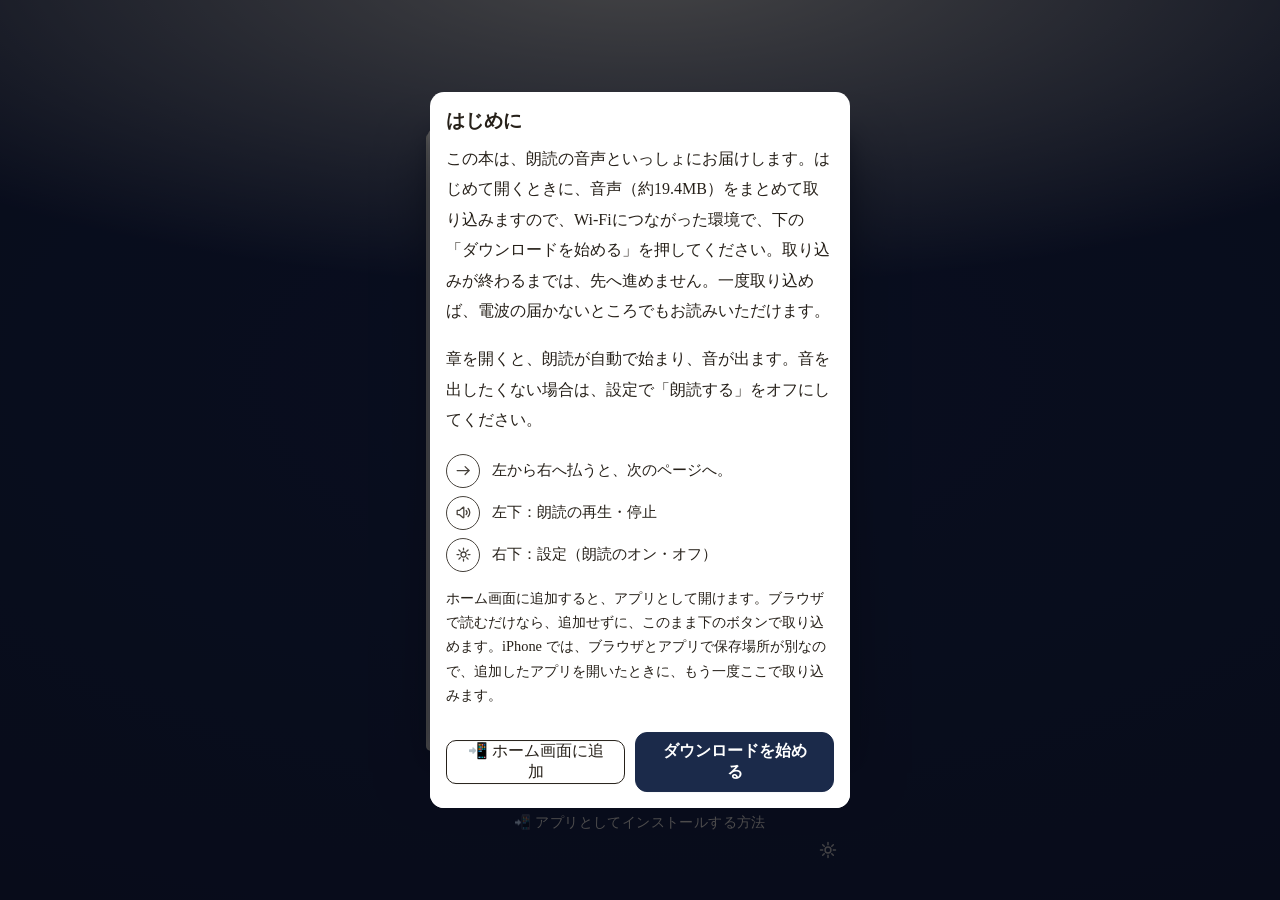
==== d/e4ae73be55475c619121a068bb4b3c81/index.html @ bac37c9e "order-0010 v1.13.94 / engine 1.1.87: 絵の差し替え（表紙・帯絵12枚）と題字の副題化" ====
<!doctype html>
<html lang="ja">
  <head>
    <meta charset="UTF-8" />
    
    <meta name="viewport" content="width=device-width, initial-scale=1, viewport-fit=cover" />
    <meta name="theme-color" content="#17130e" />
    <meta name="app-id" content="stb-order-0010" />
    
    <meta name="description" content="サウンド単行本：朗読つき電子書籍『双葉 湊 短編集：ロスト・ロッカーの残響』（著・双葉 湊）" />
    <meta name="mobile-web-app-capable" content="yes" />
    <meta name="apple-mobile-web-app-capable" content="yes" />
    
    <meta name="apple-mobile-web-app-status-bar-style" content="black" />
    <meta name="apple-mobile-web-app-title" content="ロスト・ロッカーの残響" />
    <link rel="icon" type="image/png" href="icons/icon-192.png" />
    <link rel="apple-touch-icon" href="icons/apple-touch-icon.png" />
    <title>双葉 湊 短編集：ロスト・ロッカーの残響 — 双葉 湊</title>
    <script type="module" crossorigin src="./assets/index-m0ZcVEJ_.js"></script>
    <link rel="stylesheet" crossorigin href="./assets/index-Tb5AZSXX.css">
  <link rel="manifest" href="./manifest.webmanifest"></head>
  <body>
    
    <section id="coverView" class="view view-cover">
      
      <div class="cover-gap cover-gap-top" aria-hidden="true"></div>
      <div class="cover-tap" id="coverTap" role="button" tabindex="0" aria-label="本を開く">
        <span class="book-cover">
          
          <img src="book/cover-art.webp" alt="双葉 湊 短編集：ロスト・ロッカーの残響 — 双葉 湊" class="cover-img" />
          <img src="icons/logo-line-white.svg" alt="" class="cover-logo" aria-hidden="true" />
          <span class="cover-vtitle" aria-hidden="true"><span class="vt-line">双葉 湊 短編集：</span><span class="vt-line vt-sub">ロスト・ロッカーの残響</span></span>
          <span class="cover-author" aria-hidden="true">双葉　湊</span>
        </span>
      </div>

      
      <div class="cover-below">
        
        <div class="cover-install" id="coverInstallEntry">
          <button id="cover-install-open" type="button" class="cover-install-open">📲 アプリとしてインストールする方法</button>
        </div>
        
        <footer class="cover-foot">
          <button id="coverSettingsBtn" type="button" class="cover-settings-btn" aria-label="設定"><svg viewBox="0 0 24 24" fill="none" stroke="currentColor" stroke-width="1.6" stroke-linecap="round" stroke-linejoin="round" aria-hidden="true"><circle cx="12" cy="12" r="3.2" /><path d="M12 3.8v2.4M12 17.8v2.4M3.8 12h2.4M17.8 12h2.4M6.2 6.2l1.7 1.7M17.8 6.2l-1.7 1.7M6.2 17.8l1.7-1.7M17.8 17.8l-1.7-1.7" /></svg></button>
        </footer>
      </div>
    </section>

    
    <section id="titleView" class="view view-title" hidden>
      <div class="title-sheet">
        <div class="title-text">
          <h1 class="title-name"><span class="vt-line">双葉 湊 短編集：</span><span class="vt-line vt-sub">ロスト・ロッカーの残響</span></h1>
          <p class="title-author">双葉 湊</p>
        </div>
        
        <div class="sheet-footer">
          <button id="titlePlayBtn" type="button" class="page-icon-btn" aria-label="再生"><svg viewBox="0 0 24 24" fill="none" stroke="currentColor" stroke-width="1.6" stroke-linecap="round" stroke-linejoin="round" aria-hidden="true"><path d="M4 9.8v4.4c0 .3.2.5.5.5H7l4.5 3.8c.3.3.9.1.9-.3V5.7c0-.4-.6-.6-.9-.3L7 9.3H4.5c-.3 0-.5.2-.5.5z" /><path d="M15.3 9.4a3.8 3.8 0 0 1 0 5.2" /><path d="M17.8 6.9a7.2 7.2 0 0 1 0 10.2" /></svg></button>
          <button id="titleMenuBtn" type="button" class="page-icon-btn" aria-label="設定"><svg viewBox="0 0 24 24" fill="none" stroke="currentColor" stroke-width="1.6" stroke-linecap="round" stroke-linejoin="round" aria-hidden="true"><circle cx="12" cy="12" r="3.2" /><path d="M12 3.8v2.4M12 17.8v2.4M3.8 12h2.4M17.8 12h2.4M6.2 6.2l1.7 1.7M17.8 6.2l-1.7 1.7M6.2 17.8l1.7-1.7M17.8 17.8l-1.7-1.7" /></svg></button>
        </div>
      </div>
    </section>

    
    <section id="workView" class="view view-work" hidden>
      <div class="work-sheet">
        <div class="work-text">
          <p id="workNum" class="work-num"></p>
          <h2 id="workTitle" class="work-title"></h2>
        </div>
        
        <div class="sheet-footer">
          <button id="workPlayBtn" type="button" class="page-icon-btn" aria-label="再生"><svg viewBox="0 0 24 24" fill="none" stroke="currentColor" stroke-width="1.6" stroke-linecap="round" stroke-linejoin="round" aria-hidden="true"><path d="M4 9.8v4.4c0 .3.2.5.5.5H7l4.5 3.8c.3.3.9.1.9-.3V5.7c0-.4-.6-.6-.9-.3L7 9.3H4.5c-.3 0-.5.2-.5.5z" /><path d="M15.3 9.4a3.8 3.8 0 0 1 0 5.2" /><path d="M17.8 6.9a7.2 7.2 0 0 1 0 10.2" /></svg></button>
          <button id="workMenuBtn" type="button" class="page-icon-btn" aria-label="設定"><svg viewBox="0 0 24 24" fill="none" stroke="currentColor" stroke-width="1.6" stroke-linecap="round" stroke-linejoin="round" aria-hidden="true"><circle cx="12" cy="12" r="3.2" /><path d="M12 3.8v2.4M12 17.8v2.4M3.8 12h2.4M17.8 12h2.4M6.2 6.2l1.7 1.7M17.8 6.2l-1.7 1.7M6.2 17.8l1.7-1.7M17.8 17.8l-1.7-1.7" /></svg></button>
        </div>
      </div>
    </section>

    
    <section id="gateView" class="view view-gate" hidden>
      <div class="gate-sheet">
        <div class="gate-text">
          
          <p id="gateWork" class="gate-work"></p>
          <p id="gateNum" class="gate-num"></p>
          
          <h2 class="gate-title"><span id="gateTitle"></span><span id="gateNarrator" class="gate-narrator"></span></h2>
        </div>
        
        <div class="sheet-footer">
          <button id="gatePlayBtn" type="button" class="page-icon-btn" aria-label="再生"><svg viewBox="0 0 24 24" fill="none" stroke="currentColor" stroke-width="1.6" stroke-linecap="round" stroke-linejoin="round" aria-hidden="true"><path d="M4 9.8v4.4c0 .3.2.5.5.5H7l4.5 3.8c.3.3.9.1.9-.3V5.7c0-.4-.6-.6-.9-.3L7 9.3H4.5c-.3 0-.5.2-.5.5z" /><path d="M15.3 9.4a3.8 3.8 0 0 1 0 5.2" /><path d="M17.8 6.9a7.2 7.2 0 0 1 0 10.2" /></svg></button>
          <button id="gateMenuBtn" type="button" class="page-icon-btn" aria-label="設定"><svg viewBox="0 0 24 24" fill="none" stroke="currentColor" stroke-width="1.6" stroke-linecap="round" stroke-linejoin="round" aria-hidden="true"><circle cx="12" cy="12" r="3.2" /><path d="M12 3.8v2.4M12 17.8v2.4M3.8 12h2.4M17.8 12h2.4M6.2 6.2l1.7 1.7M17.8 6.2l-1.7 1.7M6.2 17.8l1.7-1.7M17.8 17.8l-1.7-1.7" /></svg></button>
        </div>
      </div>
    </section>

    
    <section id="tocView" class="view view-toc" hidden>
      <div class="toc-sheet">
        <div class="toc-inner">
          <h2 id="tocHeading" class="toc-heading">目次</h2>
          <ul id="tocList" class="toc-list"></ul>
        </div>
        
        <p id="tocHint" class="toc-hint">タップでその章へ</p>
        
        <div class="sheet-footer">
          <button id="tocPlayBtn" type="button" class="page-icon-btn" aria-label="再生"><svg viewBox="0 0 24 24" fill="none" stroke="currentColor" stroke-width="1.6" stroke-linecap="round" stroke-linejoin="round" aria-hidden="true"><path d="M4 9.8v4.4c0 .3.2.5.5.5H7l4.5 3.8c.3.3.9.1.9-.3V5.7c0-.4-.6-.6-.9-.3L7 9.3H4.5c-.3 0-.5.2-.5.5z" /><path d="M15.3 9.4a3.8 3.8 0 0 1 0 5.2" /><path d="M17.8 6.9a7.2 7.2 0 0 1 0 10.2" /></svg></button>
          <button id="tocMenuBtn" type="button" class="page-icon-btn" aria-label="設定"><svg viewBox="0 0 24 24" fill="none" stroke="currentColor" stroke-width="1.6" stroke-linecap="round" stroke-linejoin="round" aria-hidden="true"><circle cx="12" cy="12" r="3.2" /><path d="M12 3.8v2.4M12 17.8v2.4M3.8 12h2.4M17.8 12h2.4M6.2 6.2l1.7 1.7M17.8 6.2l-1.7 1.7M6.2 17.8l1.7-1.7M17.8 17.8l-1.7-1.7" /></svg></button>
        </div>
        
        <span id="tocPager" class="folio" hidden></span>
      </div>
    </section>

    
    
    <section id="readerView" class="view view-reader" hidden>
      <div id="pageWrap" class="page-wrap">
        <div id="pageEl" class="page">
          
          <div id="pageAnim" class="page-anim" aria-hidden="true"></div>
          
          <div class="page-head"><span id="readerChapterLabel" class="page-head-title"></span></div>
          <article id="pageContent" class="page-content" aria-label="本文"></article>
          
          <div class="page-footer">
            
            <button id="playPauseBtn" type="button" class="page-icon-btn" aria-label="再生"><svg viewBox="0 0 24 24" fill="none" stroke="currentColor" stroke-width="1.6" stroke-linecap="round" stroke-linejoin="round" aria-hidden="true"><path d="M4 9.8v4.4c0 .3.2.5.5.5H7l4.5 3.8c.3.3.9.1.9-.3V5.7c0-.4-.6-.6-.9-.3L7 9.3H4.5c-.3 0-.5.2-.5.5z" /><path d="M15.3 9.4a3.8 3.8 0 0 1 0 5.2" /><path d="M17.8 6.9a7.2 7.2 0 0 1 0 10.2" /></svg></button>
            <button id="menuBtn" type="button" class="page-icon-btn" aria-label="設定"><svg viewBox="0 0 24 24" fill="none" stroke="currentColor" stroke-width="1.6" stroke-linecap="round" stroke-linejoin="round" aria-hidden="true"><circle cx="12" cy="12" r="3.2" /><path d="M12 3.8v2.4M12 17.8v2.4M3.8 12h2.4M17.8 12h2.4M6.2 6.2l1.7 1.7M17.8 6.2l-1.7 1.7M6.2 17.8l1.7-1.7M17.8 17.8l-1.7-1.7" /></svg></button>
          </div>
          
          <span id="pageFolio" class="folio"></span>
          
          <div id="audioError" class="audio-error" hidden>
            <span id="audioErrorText"></span>
            <button id="audioRetryBtn" type="button" class="audio-retry-btn">再試行</button>
          </div>
        </div>


        
        <div id="endrollPage" class="endroll-page" hidden>
          <div class="endroll-inner">
            <p class="endroll-label">エンドロール</p>
            <img id="endrollJacket" class="endroll-jacket" alt="収録曲のジャケット" draggable="false" hidden />
            <div class="endroll-lyrics" id="endrollLyrics"></div>
          </div>
          
          <div class="sheet-footer">
            <button id="endrollPlayBtn" type="button" class="page-icon-btn" aria-label="再生"><svg viewBox="0 0 24 24" fill="none" stroke="currentColor" stroke-width="1.6" stroke-linecap="round" stroke-linejoin="round" aria-hidden="true"><path d="M4 9.8v4.4c0 .3.2.5.5.5H7l4.5 3.8c.3.3.9.1.9-.3V5.7c0-.4-.6-.6-.9-.3L7 9.3H4.5c-.3 0-.5.2-.5.5z" /><path d="M15.3 9.4a3.8 3.8 0 0 1 0 5.2" /><path d="M17.8 6.9a7.2 7.2 0 0 1 0 10.2" /></svg></button>
            <button id="endrollMenuBtn" type="button" class="page-icon-btn" aria-label="設定"><svg viewBox="0 0 24 24" fill="none" stroke="currentColor" stroke-width="1.6" stroke-linecap="round" stroke-linejoin="round" aria-hidden="true"><circle cx="12" cy="12" r="3.2" /><path d="M12 3.8v2.4M12 17.8v2.4M3.8 12h2.4M17.8 12h2.4M6.2 6.2l1.7 1.7M17.8 6.2l-1.7 1.7M6.2 17.8l1.7-1.7M17.8 17.8l-1.7-1.7" /></svg></button>
          </div>
        </div>
        
        <div id="endPage" class="end-page" hidden>
          <div class="end-foot">
            
            <img class="end-logo" src="icons/logo-text-vertical.svg" alt="サウンド単行本" />
            <p class="end-colophon">『双葉 湊 短編集：ロスト・ロッカーの残響』　著者：双葉 湊<br />朗読：AI音声（「Charon」／「Kore」／「Enceladus」／Gemini 3.8 Flash）／音楽：自作曲（作品ごとに3曲・ループ再生）／形式：サウンド単行本／2026年11月 電子版</p>
          </div>
          
          <div class="sheet-footer">
            <button id="endPlayBtn" type="button" class="page-icon-btn" aria-label="再生" hidden><svg viewBox="0 0 24 24" fill="none" stroke="currentColor" stroke-width="1.6" stroke-linecap="round" stroke-linejoin="round" aria-hidden="true"><path d="M4 9.8v4.4c0 .3.2.5.5.5H7l4.5 3.8c.3.3.9.1.9-.3V5.7c0-.4-.6-.6-.9-.3L7 9.3H4.5c-.3 0-.5.2-.5.5z" /><path d="M15.3 9.4a3.8 3.8 0 0 1 0 5.2" /><path d="M17.8 6.9a7.2 7.2 0 0 1 0 10.2" /></svg></button>
            <button id="endMenuBtn" type="button" class="page-icon-btn" aria-label="設定"><svg viewBox="0 0 24 24" fill="none" stroke="currentColor" stroke-width="1.6" stroke-linecap="round" stroke-linejoin="round" aria-hidden="true"><circle cx="12" cy="12" r="3.2" /><path d="M12 3.8v2.4M12 17.8v2.4M3.8 12h2.4M17.8 12h2.4M6.2 6.2l1.7 1.7M17.8 6.2l-1.7 1.7M6.2 17.8l1.7-1.7M17.8 17.8l-1.7-1.7" /></svg></button>
          </div>
        </div>
      </div>

      

      
      <div class="read-progress" aria-hidden="true"><span id="readProgressFill"></span></div>
    </section>

    
    <div id="menuModal" class="modal" hidden role="dialog" aria-modal="true" aria-label="設定">
      <div class="modal-backdrop" id="menuBackdrop"></div>
      <div class="modal-panel menu-panel">
        
        <div class="modal-head">
          <h3 id="menuTitle">設定</h3>
          <button id="menuCloseBtn" class="menu-close-btn" aria-label="閉じる"><svg viewBox="0 0 24 24" fill="none" stroke="currentColor" stroke-width="1.6" stroke-linecap="round" aria-hidden="true"><path d="M6 6l12 12M18 6L6 18" /></svg></button>
        </div>

        
        <div class="menu-section">
          <div id="menuGroupMain">
            <label class="menu-row toggle-label" id="rowNarration"><span>朗読する</span><input type="checkbox" id="narrationToggle" checked /></label>
            
            <div class="menu-row menu-row-stack" id="rowSpeed">
              <span>速さ</span>
              <div class="seg speed-choices" id="speedChoices" role="group" aria-label="速さ"></div>
            </div>
            <div class="menu-row menu-row-stack" id="rowFont">
              <span>文字サイズ</span>
              <div class="seg font-choices" role="group" aria-label="文字サイズ">
                <button type="button" id="fontStdBtn" class="seg-btn font-choice" aria-pressed="true">標準</button>
                <button type="button" id="fontLargeBtn" class="seg-btn font-choice" aria-pressed="false">大</button>
              </div>
            </div>
            <label class="menu-row toggle-label" id="rowBgm"><span>BGM</span><input type="checkbox" id="bgmToggle" checked /></label>
          </div>
          <details id="menuMore" class="menu-more">
            <summary id="menuMoreSummary" class="menu-more-sum"><span>詳しい設定</span><svg viewBox="0 0 24 24" fill="none" stroke="currentColor" stroke-width="1.6" stroke-linecap="round" stroke-linejoin="round" aria-hidden="true"><path d="M6 9l6 6 6-6" /></svg></summary>
            <div id="menuGroupMore">
              <label class="menu-row toggle-label" id="rowPageSound"><span>ページめくり音</span><input type="checkbox" id="pageSoundToggle" checked /></label>
              <label class="menu-row toggle-label" id="rowBg"><span>背景イメージ</span><input type="checkbox" id="bgToggle" checked /></label>
              <label class="menu-row toggle-label" id="rowHl"><span>読んでいる文を強調</span><input type="checkbox" id="hlToggle" checked /></label>
              <label class="menu-row toggle-label" id="rowBgPlay"><span>画面を消しても再生</span><input type="checkbox" id="bgPlayToggle" checked /></label>
            </div>
          </details>
        </div>

        
        <div class="menu-nav">
          <button id="toCoverFromMenuBtn" type="button" class="menu-nav-btn" hidden><svg viewBox="0 0 24 24" fill="none" stroke="currentColor" stroke-width="1.6" stroke-linecap="round" stroke-linejoin="round" aria-hidden="true"><path d="M6.5 5.5v13" /><path d="M18 6.8v10.4L10 12Z" /></svg><span>初めから読む</span></button>
          <button id="tocFromMenuBtn" type="button" class="menu-nav-btn"><svg viewBox="0 0 24 24" fill="none" stroke="currentColor" stroke-width="1.6" stroke-linecap="round" aria-hidden="true"><path d="M5 7h14M5 12h14M5 17h14" /></svg><span>目次へ</span></button>
        </div>

        
        <div class="menu-foot">
          <button id="install-open" type="button" class="menu-nav-row">📲 アプリとしてインストールする方法</button>
        </div>

        
        <div id="dl-status-row" class="menu-foot" hidden>
          <p id="dl-status-line" class="menu-dl-status"></p>
          <button id="dl-status-fill" type="button" class="menu-nav-row" hidden>📥 足りない分をダウンロード</button>
          <button id="dl-status-repair" type="button" class="menu-nav-row" hidden>最初から取り込み直す（全部消してやり直します）</button>
        </div>

        
        <p id="version-line" class="menu-version">v<span id="version"></span> (<span id="engine-version"></span>)</p>

        
      </div>
    </div>

    
    <dialog id="install-dialog" class="install-dialog" aria-labelledby="install-title">
      <div class="modal-head">
        <h2 id="install-title">ホーム画面に追加して使う</h2>
        <button type="button" class="menu-close-btn" data-close aria-label="閉じる"><svg viewBox="0 0 24 24" fill="none" stroke="currentColor" stroke-width="1.6" stroke-linecap="round" aria-hidden="true"><path d="M6 6l12 12M18 6L6 18" /></svg></button>
      </div>
      <p class="muted">インストールすると、ホーム画面から開けて、オフラインでも使えます。</p>
      <button id="install-now" type="button" class="primary" hidden>今すぐインストール</button>

      <details data-platform="ios">
        <summary>iPhone / iPad</summary>
        <ol>
          <li><strong>Safari</strong> でこのページを開く</li>
          <li>共有ボタン(□から↑が出ているマーク)をタップ</li>
          <li>「<strong>ホーム画面に追加</strong>」を選ぶ</li>
          <li>右上の「追加」をタップ</li>
        </ol>
      </details>
      <details data-platform="android">
        <summary>Android</summary>
        <ol>
          <li><strong>Chrome</strong> でこのページを開く</li>
          <li>右上のメニュー(⋮)をタップ</li>
          <li>「<strong>アプリをインストール</strong>」または「ホーム画面に追加」を選ぶ</li>
          <li>「インストール」をタップ</li>
        </ol>
      </details>
      <details data-platform="pc">
        <summary>パソコン(Chrome / Edge)</summary>
        <ol>
          <li>アドレスバーの右端にあるインストールのマークをクリック</li>
          <li>「<strong>インストール</strong>」を選ぶ</li>
        </ol>
      </details>

    </dialog>

    
    <div id="dlNotice" class="modal" hidden role="dialog" aria-modal="true" aria-labelledby="dlNoticeTitle">
      <div class="modal-backdrop"></div>
      <div class="modal-panel dl-notice-panel">
        <div class="modal-head">
          <h3 id="dlNoticeTitle">はじめに</h3>
        </div>
        <p id="dlNoticeBody" class="dl-notice-body"></p>
        <p id="dlNoticeSound" class="dl-notice-body"></p>
        
        <ul id="dlNoticeGuide" class="dl-notice-guide" aria-label="操作のしかた">
          <li><span class="dl-guide-icon"><svg viewBox="0 0 24 24" fill="none" stroke="currentColor" stroke-width="1.6" stroke-linecap="round" stroke-linejoin="round" aria-hidden="true"><path d="M4 12h15" /><path d="M14 7l5 5-5 5" /></svg></span><span>左から右へ払うと、次のページへ。</span></li>
          <li><span class="dl-guide-icon"><svg viewBox="0 0 24 24" fill="none" stroke="currentColor" stroke-width="1.6" stroke-linecap="round" stroke-linejoin="round" aria-hidden="true"><path d="M4 9.8v4.4c0 .3.2.5.5.5H7l4.5 3.8c.3.3.9.1.9-.3V5.7c0-.4-.6-.6-.9-.3L7 9.3H4.5c-.3 0-.5.2-.5.5z" /><path d="M15.3 9.4a3.8 3.8 0 0 1 0 5.2" /><path d="M17.8 6.9a7.2 7.2 0 0 1 0 10.2" /></svg></span><span>左下：朗読の再生・停止</span></li>
          <li><span class="dl-guide-icon"><svg viewBox="0 0 24 24" fill="none" stroke="currentColor" stroke-width="1.6" stroke-linecap="round" stroke-linejoin="round" aria-hidden="true"><circle cx="12" cy="12" r="3.2" /><path d="M12 3.8v2.4M12 17.8v2.4M3.8 12h2.4M17.8 12h2.4M6.2 6.2l1.7 1.7M17.8 6.2l-1.7 1.7M6.2 17.8l1.7-1.7M17.8 17.8l-1.7-1.7" /></svg></span><span>右下：設定（朗読のオン・オフ）</span></li>
        </ul>
        
        <div id="dlNoticeInstall" class="dl-notice-install" hidden>
          <p class="dl-notice-body dl-notice-install-text">ホーム画面に追加すると、アプリとして開けます。ブラウザで読むだけなら、追加せずに、このまま下のボタンで取り込めます。iPhone では、ブラウザとアプリで保存場所が別なので、追加したアプリを開いたときに、もう一度ここで取り込みます。</p>
        </div>
        
        <div class="dl-notice-foot">
        <div id="dlNoticeProgress" class="dl-notice-progress" hidden>
          <div class="dl-progress-bar" role="progressbar" aria-valuemin="0" aria-valuemax="100" aria-valuenow="0" aria-labelledby="dlNoticeProgressText"><span id="dlNoticeProgressBar"></span></div>
          <p id="dlNoticeProgressText" class="dl-progress-text" aria-live="polite"></p>
        </div>
        <div class="dl-notice-actions">
          <button id="dl-notice-install-open" type="button" class="dl-install-open" hidden>📲 ホーム画面に追加</button>
          <button id="dlNoticeClose" type="button" class="primary">ダウンロードを始める</button>
        </div>
        </div>
      </div>
    </div>

    
    <div id="debug-panel" class="debug-panel" hidden></div>

    
    <div id="update-banner" class="banner" role="status" hidden>
      <span id="update-banner-text">更新があります</span>
      <div class="banner__actions" id="update-banner-actions">
        <button id="update-later" type="button">あとで</button>
        <button id="update-button" type="button" class="primary">更新</button>
      </div>
    </div>

    
    <div id="cache-banner" class="banner" role="status" hidden>
      <span><span id="cache-banner-text">音声データが一部そろっていません</span><small id="cache-banner-note"></small></span>
      <div id="cache-actions" class="banner__actions">
        <button id="cache-later" type="button">あとで</button>
        <button id="cache-repair" type="button" class="primary">足りない分をダウンロード</button>
      </div>
    </div>

    
    <div id="boot-error" class="banner boot-error" hidden>
      <span>うまく読み込めませんでした。<small>記録は消えません</small></span>
      <button id="boot-repair" type="button" class="primary">なおす</button>
    </div>

    <audio id="audioEl" preload="metadata"></audio>
    
    <audio id="gateAudio" preload="auto"></audio>
    
    <audio id="closingAudio" preload="auto"></audio>
    
    <audio id="endrollAudio" preload="auto"></audio>
    <script src="boot.js"></script>
  </body>
</html>
---- d/e4ae73be55475c619121a068bb4b3c81/assets/index-Tb5AZSXX.css ----
:root{--top-gap:24px;--safe-top:calc(env(safe-area-inset-top) + var(--top-gap));--band-lift:10px;--folio-strip:30px;--band-body-w:.35;--frame-mt:max(14px, calc(env(safe-area-inset-top) + 8px));--frame-mb:max(18px, calc(env(safe-area-inset-bottom) + 8px));--frame-ml:max(14px, calc(env(safe-area-inset-left) + 2px));--frame-mr:max(14px, calc(env(safe-area-inset-right) + 2px));--font-scale:1;--lightningcss-light: ;--lightningcss-dark:initial;color-scheme:dark only;--bg:#17130e;--surface:#fdfaf0;--text:#262019;--muted:#6a6252;--border:#d8cfb4;--primary:#1b2a4a;--primary-text:#fff;--debug:#d29922;--debug-text:#1f2328;--ui-on:#7a7466;--ui-on-text:#f7f2e7;--ui-on-press:#6b6455;--ui-off:#e6dcc4;--ui-soft:#f4efe3;--ui-seg-text:#7d7262;--ui-shadow:#3c321e2e;--ui-line:#d6ccb4;--ui-press:#7a74661a;--navy:#1b2a4a;--navy2:#24365e;--gold:#c9b87a;--paper:#fdfaf0;--paper-hi:#fffdf6;--paper-lo:#f7f0da;--ink:#262019;--ink-strong:#1b2a4a;--ink-soft:#6a6252;--ink-accent:#8a6d2f;--folio:#9a8a64;--head-note:#8d7c55;--sep:#a08c5a;--narr-sub:#8a7c5f;--colophon:#7d7260;--toc-ink:#2e2a24;--rt:#555;--tex-rgb:120, 100, 60;--gutter-rgb:101, 84, 52;--edge-a:#e7dec6;--edge-b:#d9cfb0;--edge-1:#eae1c9;--edge-2:#f3edda;--edge-3:#e0d5b8;--hl-bg:#a3823e21;--hl-ink:#17130c;--icon-line:#9280544d;--icon-ink:#927c4e9e;--icon-shadow:#5a4a281a;--icon-inset:#ffffff40;--icon-press:#7864371a;--hairline:#65543424;--focus-ring:#8a6d2f99;--row-press:#a3823e14;--toc-press:#a0803c1f;--hint-ink:#7a6a4a8c;--panel:#fff;--panel-link:#1b2a4a;--seg-on:#fff;--err-bg:#fdf0f0;--err-line:#e8bcbc;--err-ink:#a33;--err-btn-bg:#fff;--err-btn-line:#d99;--hint-pill-bg:#f7f2e7f0;--hint-pill-ink:#1e2d52;--hint-pill-line:#1e2d5233;--desk:#17130e;--desk2:#2a2115;--indigo:#0a1220;--indigo2:#1e2d52;--desk-text:#c9bda0;--theme:#1e2d52;--cover-title:#f7f2e7;--cover-author:#f7f2e7;--serif:"Book Serif", "Hiragino Mincho ProN", "Hiragino Mincho Pro", "Yu Mincho", "YuMincho", "Noto Serif JP", "MS PMincho", serif}[data-paper-scheme=dark]{--paper-hi:#171e28;--paper:#12181f;--paper-lo:#0c1117;--ink:#e9e3d3;--ink-strong:#ece7da;--ink-soft:#a79f8f;--ink-accent:#b3a06a;--folio:#7d8698;--head-note:#8b96a6;--sep:#77808e;--narr-sub:#98a0ac;--colophon:#9c968a;--toc-ink:#e9e3d3;--rt:#9aa1ab;--tex-rgb:190, 200, 215;--gutter-rgb:0, 0, 0;--edge-a:#1d242f;--edge-b:#131920;--edge-1:#202833;--edge-2:#262f3c;--edge-3:#171e27;--hl-bg:#c9b87a33;--hl-ink:#f7f2e7;--icon-line:#cdd4e04d;--icon-ink:#d6dbe5a8;--icon-shadow:#00000040;--icon-inset:#ffffff1f;--icon-press:#ffffff14;--hairline:#e9e3d324;--focus-ring:#c9b87aa6;--row-press:#e9e3d30f;--toc-press:#e9e3d31a;--hint-ink:#c6ccd673;--panel:#141a21;--panel-link:#9db4dd;--seg-on:#232b36;--err-bg:#2a1518;--err-line:#6e3438;--err-ink:#f0b9bc;--err-btn-bg:#1d1113;--err-btn-line:#8a4a4e;--hint-pill-bg:#0d1219f0;--hint-pill-ink:#e9e3d3;--hint-pill-line:#e9e3d340;--surface:#171e28;--text:#e9e3d3;--muted:#a39c8d;--border:#39424f;--ui-soft:#1d242e;--ui-seg-text:#a9b0bc;--ui-shadow:#00000073;--ui-line:#39424f;--ui-press:#e9e3d314;--ui-off:#2a323e}*{box-sizing:border-box;-webkit-tap-highlight-color:transparent}[hidden]{display:none!important}html{touch-action:manipulation;overscroll-behavior:none;height:100%}body{background:var(--desk);color:var(--ink);font-family:var(--serif);-webkit-text-size-adjust:100%;overscroll-behavior:none;width:100%;height:100%;margin:0;padding:0;position:fixed;inset:0;overflow:hidden}.muted{color:var(--muted)}.version{text-align:center;color:var(--desk-text);font-size:.8rem}.load-error{color:#fff;text-align:center;padding:20px}button{font:inherit;color:inherit;border:1px solid var(--border);background:var(--surface);cursor:pointer;border-radius:12px;min-width:44px;min-height:44px;margin:0;padding:8px 20px}button.primary{background:var(--primary);border-color:var(--primary);color:var(--primary-text);font-weight:700}button.link{color:var(--gold);background:0 0;border:0;margin:12px auto 0;text-decoration:underline;display:block}.banner{left:16px;right:16px;bottom:max(16px, env(safe-area-inset-bottom));background:var(--surface);max-width:448px;color:var(--text);border:1px solid var(--border);z-index:60;pointer-events:auto;touch-action:manipulation;border-radius:14px;justify-content:space-between;align-items:center;gap:12px;margin:0 auto;padding:8px 8px 8px 16px;display:flex;position:fixed;box-shadow:0 6px 20px #0003}.banner__actions{flex-shrink:0;gap:8px;display:flex}@media (width<=480px){.banner{flex-direction:column;align-items:stretch;gap:8px;padding:12px 12px 12px 16px}.banner__actions{justify-content:flex-end}}.boot-error small,#cache-banner-note{color:var(--muted);display:block}.install-dialog{overscroll-behavior:contain;background:var(--panel);width:min(448px,100vw - 32px);max-height:calc(100dvh - 32px);color:var(--text);border:none;border-radius:14px;padding:16px;overflow-y:auto}.install-dialog::backdrop{background:#0a102099}.install-dialog h2{margin:0 0 4px;font-size:1.1rem}.install-dialog details{border:1px solid var(--border);border-radius:12px;margin:8px 0;padding:4px 12px}.install-dialog summary{cursor:pointer;align-items:center;min-height:44px;font-weight:700;display:flex}.install-dialog ol{margin:0 0 8px;padding-left:1.4em}.install-dialog button.primary{width:100%;margin:8px 0 0;display:block}.debug-panel{left:max(8px, env(safe-area-inset-left));top:calc(var(--safe-top) + 4px);z-index:40;pointer-events:none;background:var(--surface);border:2px solid var(--debug);border-radius:10px;flex-wrap:wrap;align-items:center;gap:6px;padding:4px 6px;display:flex;position:fixed}.debug-panel__title{color:var(--debug);letter-spacing:.08em;font-size:.7rem;font-weight:700}.debug-panel__button{pointer-events:auto;background:var(--debug);border-color:var(--debug);min-width:44px;min-height:44px;color:var(--debug-text);padding:0 8px}.debug-panel__info{white-space:pre-line;font-variant-numeric:tabular-nums;color:var(--debug);flex:0 0 100%;font-size:.68rem;line-height:1.55}@media (prefers-reduced-motion:reduce){*{transition:none!important;animation:none!important}}.btn{color:#1b2a4a;background:#fff;border:1px solid #8a94a8;border-radius:999px;padding:.55em 1.1em;font-size:.95rem;line-height:1}.btn:active{transform:scale(.98)}.btn-primary{background:var(--navy);color:#fff;border-color:var(--navy)}.btn-ghost{color:#e8e2d0;background:0 0;border-color:#e8e2d0}.btn-small{padding:.4em .85em;font-size:.85rem}.btn-play{border-radius:999px;min-width:9em;padding:.7em 1.4em;font-size:1.05rem}.view-cover{--book-w:min(88vw, 420px, calc(67.55dvh - 174px));--cover-pb:max(28px, calc(env(safe-area-inset-bottom) + 16px));touch-action:pan-y;height:var(--app-h,100dvh);padding:0 max(16px, env(safe-area-inset-right)) var(--cover-pb) max(16px, env(safe-area-inset-left));background-color:var(--indigo);background-image:radial-gradient(ellipse 120% 58% at 50% -4%, color-mix(in srgb, var(--theme) 40%, #ffedb8 60%), transparent 62%), radial-gradient(ellipse 150% 110% at 50% 42%, color-mix(in srgb, var(--theme) 68%, #000 32%) 0%, color-mix(in srgb, var(--theme) 30%, #000 70%) 80%), radial-gradient(ellipse 125% 100% at 50% 46%, transparent 56%, #0000007a 100%);flex-direction:column;align-items:center;display:flex;position:relative}.cover-gap{flex:1 1 0}.cover-gap-top{min-height:max(20px, var(--safe-top))}.cover-below{flex:1 1 0;align-self:stretch;position:relative}.cover-foot{width:var(--book-w);pointer-events:none;flex-direction:column;padding-top:13px;display:flex;position:absolute;bottom:0;left:50%;transform:translate(-50%)}.cover-tap{text-align:inherit;cursor:pointer;background:0 0;border:none;padding:0;line-height:1.5}.cover-tap:active .book-cover{transform:scale(.995)}.book-cover{width:var(--book-w);aspect-ratio:127/188;background:#10182b;display:block;position:relative;overflow:hidden;container-type:inline-size}body.bound-right .book-cover{box-shadow:0 26px 52px #0000009e, 0 8px 18px #00000073, inset 0 0 0 1px #ffffff12, -3px 3px 0 -1px var(--edge-a), -6px 6px 0 -2px var(--edge-b);border-radius:7px 2px 2px 7px}body.bound-left .book-cover{box-shadow:0 26px 52px #0000009e, 0 8px 18px #00000073, inset 0 0 0 1px #ffffff12, 3px 3px 0 -1px var(--edge-a), 6px 6px 0 -2px var(--edge-b);border-radius:2px 7px 7px 2px}.book-cover:before{content:"";z-index:2;width:13px;position:absolute;top:0;bottom:0}body.bound-right .book-cover:before{background:linear-gradient(270deg,#0009,#ffffff1f 45%,#0006);right:0}body.bound-left .book-cover:before{background:linear-gradient(90deg,#0009,#ffffff1f 45%,#0006);left:0}.book-cover:after{content:"";z-index:2;pointer-events:none;background:linear-gradient(105deg,#0000 55%,#ffffff0f);position:absolute;inset:0}.cover-img{object-fit:cover;width:100%;height:100%;display:block}.cover-logo{z-index:3;width:7.1%;height:auto;display:block;position:absolute;top:4.3%}body.bound-right .cover-logo{left:5.8%}body.bound-left .cover-logo{right:5.8%}.cover-vtitle{z-index:3;letter-spacing:.14em;color:var(--cover-title);white-space:nowrap;font-size:8.4cqw;font-weight:700;line-height:1.5;position:absolute;top:12%}body.dir-vertical .cover-vtitle{writing-mode:vertical-rl;-webkit-writing-mode:vertical-rl}body.bound-right .cover-vtitle{right:14%}body.bound-left .cover-vtitle{left:14%}.cover-author{z-index:3;letter-spacing:.5em;color:var(--cover-author);white-space:nowrap;margin-right:-.5em;font-size:3.6cqw;position:absolute;bottom:4.2%;left:50%;transform:translate(-50%)}.cover-vtitle .vt-line,.title-name .vt-line{display:block}.cover-vtitle .vt-sub,.title-name .vt-sub{font-size:.42em}html,body{touch-action:pan-x pan-y}.view-gate{height:var(--app-h,100dvh);background:radial-gradient(ellipse at 50% 30%, var(--desk2), var(--desk) 75%);cursor:pointer;padding:var(--frame-mt) var(--frame-mr) var(--frame-mb) var(--frame-ml);touch-action:pan-y;justify-content:center;align-items:stretch;display:flex}.view-gate.gate-dragging,.view-gate.gate-dragging .gate-sheet{-webkit-user-select:none;user-select:none}.gate-sheet{background:linear-gradient(160deg, var(--paper-hi), var(--paper) 55%, var(--paper-lo));flex:1;min-width:0;position:relative;overflow:hidden}body.bound-right .gate-sheet{box-shadow:0 16px 40px #0000008c, -3px 3px 0 -1px var(--edge-a), -6px 6px 0 -2px var(--edge-b);border-radius:6px 2px 2px 6px}body.bound-left .gate-sheet{box-shadow:0 16px 40px #0000008c, 3px 3px 0 -1px var(--edge-a), 6px 6px 0 -2px var(--edge-b);border-radius:2px 6px 6px 2px}.gate-sheet:after{content:"";pointer-events:none;width:36px;position:absolute;top:0;bottom:0}body.bound-right .gate-sheet:after{background:linear-gradient(to left, rgba(var(--gutter-rgb), .26), rgba(var(--gutter-rgb), .08) 55%, transparent);right:0}body.bound-left .gate-sheet:after{background:linear-gradient(to right, rgba(var(--gutter-rgb), .26), rgba(var(--gutter-rgb), .08) 55%, transparent);left:0}.gate-text{position:absolute;top:11%;bottom:16%;left:50%;transform:translate(-50%)}body.dir-vertical .gate-text{writing-mode:vertical-rl;-webkit-writing-mode:vertical-rl}.gate-num{letter-spacing:.32em;color:var(--ink-accent);margin:0;padding-top:.15em;font-size:.98rem}.gate-title{letter-spacing:.1em;color:var(--ink-strong);margin:0 1.1em;font-size:2rem;font-weight:600}body.dir-vertical .gate-num{position:absolute;top:0;left:100%}.gate-narrator{color:var(--ink-soft);letter-spacing:.12em;margin-inline-start:1.4em;font-size:.98rem;font-weight:400}.gate-narrator:empty{display:none}.gate-work{letter-spacing:.22em;color:var(--ink-soft);margin:0 0 .8em;font-size:.98rem}.gate-work:empty{display:none}body.dir-vertical .gate-work{white-space:nowrap;margin:0 0 0 2.6em;position:absolute;top:0;left:100%}.view-title{height:var(--app-h,100dvh);background:radial-gradient(ellipse at 50% 30%, var(--desk2), var(--desk) 75%);cursor:pointer;padding:var(--frame-mt) var(--frame-mr) var(--frame-mb) var(--frame-ml);touch-action:pan-y;justify-content:center;align-items:stretch;display:flex}.view-title.title-dragging,.view-title.title-dragging .title-sheet{-webkit-user-select:none;user-select:none}.title-sheet{box-sizing:border-box;background:linear-gradient(160deg, var(--paper-hi), var(--paper) 55%, var(--paper-lo));flex:1;justify-content:center;align-items:center;min-width:0;padding:8% 0 14%;display:flex;position:relative;overflow:hidden}body.bound-right .title-sheet{box-shadow:0 16px 40px #0000008c, -3px 3px 0 -1px var(--edge-a), -6px 6px 0 -2px var(--edge-b);border-radius:6px 2px 2px 6px}body.bound-left .title-sheet{box-shadow:0 16px 40px #0000008c, 3px 3px 0 -1px var(--edge-a), 6px 6px 0 -2px var(--edge-b);border-radius:2px 6px 6px 2px}.title-sheet:after{content:"";pointer-events:none;width:36px;position:absolute;top:0;bottom:0}body.bound-right .title-sheet:after{background:linear-gradient(to left, rgba(var(--gutter-rgb), .26), rgba(var(--gutter-rgb), .08) 55%, transparent);right:0}body.bound-left .title-sheet:after{background:linear-gradient(to right, rgba(var(--gutter-rgb), .26), rgba(var(--gutter-rgb), .08) 55%, transparent);left:0}.title-text{max-height:100%;position:relative;transform:translateY(-4%)}body.dir-vertical .title-text{writing-mode:vertical-rl;-webkit-writing-mode:vertical-rl}.title-name{letter-spacing:.12em;color:var(--ink-strong);margin:0;font-size:2.1rem;font-weight:600}.title-author{letter-spacing:.2em;color:var(--ink-soft);text-align:end;margin:0;font-size:1rem;font-weight:400}body.dir-vertical .title-author{position:absolute;bottom:0;right:100%}body.dir-horizontal .title-text{text-align:center}body.dir-horizontal .title-author{text-align:center;margin-top:1.4em}.view-work{height:var(--app-h,100dvh);background:radial-gradient(ellipse at 50% 30%, var(--desk2), var(--desk) 75%);cursor:pointer;padding:var(--frame-mt) var(--frame-mr) var(--frame-mb) var(--frame-ml);touch-action:pan-y;justify-content:center;align-items:stretch;display:flex}.view-work.work-dragging,.view-work.work-dragging .work-sheet{-webkit-user-select:none;user-select:none}.work-sheet{box-sizing:border-box;background:linear-gradient(160deg, var(--paper-hi), var(--paper) 55%, var(--paper-lo));flex:1;justify-content:center;align-items:center;min-width:0;padding:8% 0 14%;display:flex;position:relative;overflow:hidden}body.bound-right .work-sheet{box-shadow:0 16px 40px #0000008c, -3px 3px 0 -1px var(--edge-a), -6px 6px 0 -2px var(--edge-b);border-radius:6px 2px 2px 6px}body.bound-left .work-sheet{box-shadow:0 16px 40px #0000008c, 3px 3px 0 -1px var(--edge-a), 6px 6px 0 -2px var(--edge-b);border-radius:2px 6px 6px 2px}.work-sheet:after{content:"";pointer-events:none;width:36px;position:absolute;top:0;bottom:0}body.bound-right .work-sheet:after{background:linear-gradient(to left, rgba(var(--gutter-rgb), .26), rgba(var(--gutter-rgb), .08) 55%, transparent);right:0}body.bound-left .work-sheet:after{background:linear-gradient(to right, rgba(var(--gutter-rgb), .26), rgba(var(--gutter-rgb), .08) 55%, transparent);left:0}.work-text{max-height:100%;position:relative;transform:translateY(-4%)}body.dir-vertical .work-text{writing-mode:vertical-rl;-webkit-writing-mode:vertical-rl}.work-title{letter-spacing:.12em;color:var(--ink-strong);margin:0;font-size:2.1rem;font-weight:600}.work-num{letter-spacing:.32em;color:var(--ink-accent);margin:0;font-size:1rem}.work-num:empty{display:none}body.dir-vertical .work-num{margin-left:2.2em;position:absolute;top:0;left:100%}body.dir-horizontal .work-text{text-align:center}body.dir-horizontal .work-num{margin-bottom:1.2em}.view-reader{height:var(--app-h,100dvh);background:radial-gradient(ellipse at 50% 20%, var(--desk2), var(--desk) 78%);flex-direction:column;display:flex;position:relative}.toggle-label{white-space:nowrap;align-items:center;gap:4px;min-height:44px;font-size:.85rem;display:flex}.page-head{z-index:2;pointer-events:none;justify-content:center;align-items:baseline;gap:1em;display:flex;position:absolute;top:7px;left:44px;right:44px}.page-head-title{letter-spacing:.14em;color:var(--head-note);white-space:nowrap;text-overflow:ellipsis;font-size:.72rem;overflow:hidden}.read-progress{left:env(safe-area-inset-left);right:env(safe-area-inset-right);bottom:max(4px, env(safe-area-inset-bottom));z-index:9;background:#c9b87a2e;height:3px;display:flex;position:absolute}body.dir-vertical .read-progress{justify-content:flex-end}body.dir-horizontal .read-progress{justify-content:flex-start}.read-progress span{background:var(--gold);width:0;height:100%;transition:width .3s;display:block}.page-wrap{min-height:0;margin:var(--frame-mt) var(--frame-mr) var(--frame-mb) var(--frame-ml);--folio-band:44px;touch-action:pan-y;flex:1;position:relative}.page{background-image:repeating-linear-gradient(0deg, rgba(var(--tex-rgb), .014) 0 3px, transparent 3px 6px), linear-gradient(155deg, var(--paper-hi), var(--paper) 55%, var(--paper-lo));position:absolute;inset:0;overflow:hidden;container-type:inline-size}.page:before{content:"";background-image:var(--chapter-bg-bottom,none);pointer-events:none;background-position:bottom;background-repeat:no-repeat;background-size:100%;position:absolute;inset:0}body.bg-off .page:before{display:none}body.bound-right .page{box-shadow:0 12px 28px #00000080, -2px 2px 0 0 var(--edge-1), -4px 4px 0 0 var(--edge-2), -6px 6px 0 0 var(--edge-3);border-radius:6px 2px 2px 6px}body.bound-left .page{box-shadow:0 12px 28px #00000080, 2px 2px 0 0 var(--edge-1), 4px 4px 0 0 var(--edge-2), 6px 6px 0 0 var(--edge-3);border-radius:2px 6px 6px 2px}.page:after{content:"";z-index:1;pointer-events:none;width:38px;position:absolute;top:0;bottom:0}body.bound-right .page:after{background:linear-gradient(to left, rgba(var(--gutter-rgb), .3), rgba(var(--gutter-rgb), .1) 55%, transparent);right:0}body.bound-left .page:after{background:linear-gradient(to right, rgba(var(--gutter-rgb), .3), rgba(var(--gutter-rgb), .1) 55%, transparent);left:0}.page-anim{top:0;left:0;right:0;bottom:var(--folio-band,44px);z-index:0;pointer-events:none;position:absolute;overflow:hidden}body.bg-off .page-anim{display:none}@media (prefers-reduced-motion:reduce){.page-anim{display:none}}.anim-rain{width:2px;height:38px;animation:animRain var(--d,3.2s) linear var(--dl,0s) infinite;background:linear-gradient(#6b5a3300,#6b5a334d,#6b5a3300);border-radius:2px;position:absolute;top:-56px}.anim-rain.dim{animation-name:animRainDim}@keyframes animRain{0%{opacity:0;transform:translateY(-12px)rotate(14deg)}10%{opacity:.42}86%{opacity:.42}to{opacity:0;transform:translate(-6dvh,114dvh)rotate(14deg)}}@keyframes animRainDim{0%{opacity:0;transform:translateY(-12px)rotate(14deg)}10%{opacity:.17}86%{opacity:.17}to{opacity:0;transform:translate(-6dvh,114dvh)rotate(14deg)}}.anim-rain.top{animation-name:animRainTop}@keyframes animRainTop{0%{opacity:0;transform:translateY(-12px)rotate(14deg)}12%{opacity:.3}78%{opacity:.3}to{opacity:0;transform:translate(-2.2dvh,34dvh)rotate(14deg)}}.anim-mote{width:4px;height:4px;animation:animMote var(--d,16s) ease-in-out var(--dl,0s) infinite alternate;background:#967c4261;border-radius:50%;position:absolute}@keyframes animMote{0%{opacity:.1;transform:translate(0)}to{transform:translate(var(--dx,6px), var(--dy,-10px));opacity:.28}}.anim-glint{width:5px;height:5px;animation:animGlint var(--d,8s) ease-in-out var(--dl,0s) infinite;background:#beaa696b;border-radius:50%;position:absolute}@keyframes animGlint{0%,to{opacity:.04;transform:scale(.7)}50%{opacity:.3;transform:scale(1.1)}}.anim-glow{animation:animGlow var(--d,14s) ease-in-out var(--dl,0s) infinite alternate;background:radial-gradient(#dec47838,#dec47800 68%);border-radius:50%;position:absolute}.anim-glow.sunset{background:radial-gradient(#e2a45c45,#e2a45c00 68%)}@keyframes animGlow{0%{opacity:.3;transform:scale(1)}to{opacity:.5;transform:scale(1.05)}}.anim-sway{transform-origin:50% 0;background:#fffdf62e;border:1.5px solid #6b5a3333;border-radius:2px;width:15px;height:19px;animation:10s ease-in-out infinite alternate animSway;position:absolute}@keyframes animSway{0%{transform:rotate(-1.1deg)}to{transform:rotate(.8deg)}}.anim-band{background:linear-gradient(100deg,#c9b87a00 22%,#c9b87a14 48%,#c9b87a21 55%,#c9b87a00 80%);width:136%;height:36%;animation:17s ease-in-out infinite alternate animBand;position:absolute;left:-18%}@keyframes animBand{0%{opacity:.5;transform:rotate(-7deg)translate(-8px)}to{opacity:.72;transform:rotate(-7deg)translate(9px)}}.anim-cloud{height:9%;animation:animCloud var(--d,46s) ease-in-out var(--dl,0s) infinite alternate;background:radial-gradient(#fffef894,#fffef800 70%);border-radius:50%;position:absolute}@keyframes animCloud{0%{transform:translate(-10px)}to{transform:translate(20px)}}body.font-large{--font-scale:1.2}.page-content{z-index:0;inset:0 0 15%;bottom:max(15%, calc(var(--band-body-w) * 100cqw));font-size:calc(1.12rem * var(--font-scale));letter-spacing:.04em;color:var(--ink);line-height:2.1;position:absolute;overflow:hidden}body.dir-vertical .page-content{writing-mode:vertical-rl;-webkit-writing-mode:vertical-rl}body.dir-horizontal .page-content{writing-mode:horizontal-tb;-webkit-writing-mode:horizontal-tb}body.bound-right .page-content{padding:46px 42px 10px 30px}body.bound-left .page-content{padding:46px 30px 10px 42px}body.dir-vertical .page-content p{text-indent:1em;margin:0 0 0 1.4em}body.dir-horizontal .page-content p{text-indent:1em;margin:0 0 1em}.page-content p.cont,body.dir-vertical .page-content p.lead,body.dir-horizontal .page-content p.lead{text-indent:0}.page-content p.sep{text-align:center;text-indent:0;color:var(--sep)}.page-content ruby rt{color:var(--rt);font-size:.52em}@media (width>=700px){.page-content{font-size:calc(1.18rem * var(--font-scale))}}.page-content.measurer{visibility:hidden;pointer-events:none;z-index:-1;position:fixed;top:0;left:0;transform:translate(-110%)}body.bg-off .page-content{bottom:var(--folio-strip)}@media (orientation:landscape) and (height<=500px){:root{--frame-mt:max(6px, calc(env(safe-area-inset-top) + 4px));--frame-mb:max(8px, calc(env(safe-area-inset-bottom) + 4px));--frame-ml:max(8px, calc(env(safe-area-inset-left) + 2px));--frame-mr:max(8px, calc(env(safe-area-inset-right) + 2px))}.page-content{bottom:var(--folio-strip)}body.bound-right .page-content,body.bound-left .page-content{padding-top:32px}}body.bound-right .page.turn-next{animation:.18s ease-out turnFromLeft}body.bound-right .page.turn-prev,body.bound-left .page.turn-next{animation:.18s ease-out turnFromRight}body.bound-left .page.turn-prev{animation:.18s ease-out turnFromLeft}@keyframes turnFromLeft{0%{opacity:.35;transform:translate(-16px)}}@keyframes turnFromRight{0%{opacity:.35;transform:translate(16px)}}.page-footer{left:0;right:0;bottom:var(--band-lift);height:var(--folio-band,44px);z-index:2;pointer-events:none;justify-content:space-between;align-items:center;padding:0 12px;display:flex;position:absolute}.page>.folio{height:var(--folio-strip);z-index:2;pointer-events:none;writing-mode:horizontal-tb;justify-content:center;align-items:center;display:flex;position:absolute;bottom:0;left:0;right:0}.page-footer .btn{pointer-events:auto}body.bound-left .page-footer{flex-direction:row-reverse}.folio{letter-spacing:.32em;color:var(--folio);text-shadow:0 0 3px var(--paper), 0 0 3px var(--paper), 0 0 6px var(--paper-hi);font-size:.78rem;font-weight:600}.page-icon-btn{pointer-events:auto;cursor:pointer;border:1px solid var(--icon-line);width:44px;min-width:44px;height:44px;color:var(--icon-ink);box-shadow:0 1px 2px var(--icon-shadow), inset 0 0 0 1px var(--icon-inset);background:0 0;border-radius:999px;justify-content:center;align-items:center;padding:0;display:inline-flex}.page-icon-btn svg{width:19px;height:19px;display:block}.page-icon-btn:active{background:var(--icon-press);transform:scale(.96)}.sheet-footer{left:0;right:0;bottom:var(--band-lift);height:var(--folio-band,44px);z-index:2;pointer-events:none;writing-mode:horizontal-tb;position:absolute}.sheet-footer .page-icon-btn{pointer-events:auto;position:absolute;bottom:0}#gatePlayBtn,#tocPlayBtn,#endPlayBtn,#titlePlayBtn,#workPlayBtn,#endrollPlayBtn{left:12px}#gateMenuBtn,#tocMenuBtn,#endMenuBtn,#titleMenuBtn,#workMenuBtn,#endrollMenuBtn{right:12px}body.bound-left #gatePlayBtn,body.bound-left #tocPlayBtn,body.bound-left #endPlayBtn,body.bound-left #titlePlayBtn,body.bound-left #workPlayBtn,body.bound-left #endrollPlayBtn{left:auto;right:12px}body.bound-left #gateMenuBtn,body.bound-left #tocMenuBtn,body.bound-left #endMenuBtn,body.bound-left #titleMenuBtn,body.bound-left #workMenuBtn,body.bound-left #endrollMenuBtn{left:12px;right:auto}.page-footer .page-icon-btn{position:absolute;bottom:0}#playPauseBtn{left:12px}#menuBtn{right:12px}body.bound-left #playPauseBtn{left:auto;right:12px}body.bound-left #menuBtn{left:12px;right:auto}.page.dragging{-webkit-user-select:none;user-select:none;transition:none!important}.page.dragging .page-content{-webkit-user-select:none;user-select:none}body.dir-vertical .page-content p.story-end,body.dir-horizontal .page-content p.story-end{text-indent:0;text-align:center;letter-spacing:.35em;color:var(--ink-soft);font-size:.92em}.unit.now{background:var(--hl-bg);color:var(--hl-ink);border-radius:3px}body.hl-off .unit.now{color:inherit;background:0 0}.seg-tag{display:none}body.debug-on .unit.seg-a{background:#588cd624;border-radius:3px}body.debug-on .unit.seg-b{background:#e89e4a29;border-radius:3px}body.debug-on:not(.hl-off) .unit.now{background:var(--hl-bg);color:var(--hl-ink)}body.debug-on .unit.seg-first{position:relative}body.debug-on .seg-tag{z-index:3;color:#fff;letter-spacing:.04em;white-space:nowrap;pointer-events:none;writing-mode:horizontal-tb;background:#37415c;border-radius:999px;padding:2px 6px;font-family:sans-serif;font-size:10px;font-weight:700;line-height:1.25;display:block;position:absolute;inset-block-start:-.3em;inset-inline-start:-.95em}.end-page{z-index:11;touch-action:pan-y;background-image:repeating-linear-gradient(0deg, rgba(var(--tex-rgb), .014) 0 3px, transparent 3px 6px), linear-gradient(155deg, var(--paper-hi), var(--paper) 55%, var(--paper-lo));position:absolute;inset:0}.end-foot{padding:0 30px calc(var(--band-lift) + var(--folio-band,44px) + 8px);flex-direction:column;align-items:center;gap:14px;display:flex;position:absolute;bottom:0;left:0;right:0}.end-colophon{letter-spacing:.06em;color:var(--colophon);text-align:center;margin:0;font-size:.72rem;line-height:1.9}.end-logo{width:128px;height:auto}.endroll-page{z-index:11;touch-action:pan-y pinch-zoom;writing-mode:horizontal-tb;background-image:repeating-linear-gradient(0deg, rgba(var(--tex-rgb), .014) 0 3px, transparent 3px 6px), linear-gradient(155deg, var(--paper-hi), var(--paper) 55%, var(--paper-lo));position:absolute;inset:0}.endroll-inner{box-sizing:border-box;padding:30px 30px calc(var(--band-lift) + var(--folio-band,44px) + 10px);flex-direction:column;align-items:center;gap:11px;display:flex;position:absolute;inset:0}.endroll-label{letter-spacing:.5em;text-indent:.5em;color:var(--colophon);margin:0;font-size:.72rem}.endroll-jacket{-webkit-user-drag:none;-webkit-user-select:none;user-select:none;border-radius:2px;flex:0 auto;width:auto;max-width:min(100%,330px);height:auto;min-height:0;max-height:50%;box-shadow:0 12px 28px #2b24144d,0 2px 6px #2b241433}.endroll-lyrics{text-align:center;scrollbar-width:none;touch-action:none;flex:auto;width:100%;max-width:330px;min-height:0;padding:50px 2px 4px;overflow-y:auto;-webkit-mask-image:linear-gradient(#0000,#000 44px calc(100% - 44px),#0000);mask-image:linear-gradient(#0000,#000 44px calc(100% - 44px),#0000)}.endroll-lyrics::-webkit-scrollbar{display:none}.endroll-line,.endroll-note{letter-spacing:.05em;color:var(--colophon);opacity:.38;-webkit-user-select:none;user-select:none;-webkit-touch-callout:none;margin:0;padding:6px 0;font-size:.92rem;line-height:1.7;transition:opacity .3s,color .3s}.endroll-line.active,.endroll-note.active{color:var(--ink);opacity:1;font-weight:600}.endroll-note{font-size:1.05rem}.audio-error{left:12px;right:12px;bottom:calc(var(--folio-band,44px) + 8px);z-index:6;color:var(--err-ink);background:var(--err-bg);border:1px solid var(--err-line);text-align:center;border-radius:8px;margin:0;padding:8px 10px;font-size:.85rem;position:absolute}.audio-retry-btn{min-height:44px;font:inherit;color:var(--err-ink);background:var(--err-btn-bg);border:1px solid var(--err-btn-line);cursor:pointer;border-radius:999px;margin:6px auto 0;padding:6px 22px;display:block}.modal{z-index:20;position:fixed;inset:0}.modal-backdrop{background:#0a102099;position:absolute;inset:0}.modal-panel{overscroll-behavior:contain;background:var(--panel);width:min(92vw,480px);max-height:82dvh;color:var(--text);border-radius:14px;padding:16px;position:absolute;top:50%;left:50%;overflow:auto;transform:translate(-50%,-50%)}.modal-head{justify-content:space-between;align-items:center;display:flex}.modal-head h3{margin:0}.dl-notice-panel{width:min(92vw,420px)}.dl-notice-body{margin:10px 0 18px;line-height:1.9}.dl-notice-guide{gap:8px;margin:0 0 14px;padding:0;font-size:.95rem;list-style:none;display:grid}.dl-notice-guide li{align-items:center;gap:12px;line-height:1.5;display:flex}.dl-guide-icon{opacity:.85;border:1px solid;border-radius:50%;flex:none;justify-content:center;align-items:center;width:34px;height:34px;display:inline-flex}.dl-guide-icon svg{width:19px;height:19px}.dl-notice-install{margin:0 0 14px}.dl-notice-install-text{margin:0 0 10px;font-size:.9rem;line-height:1.7}.dl-install-open{min-height:44px;color:inherit;font:inherit;cursor:pointer;background:0 0;border:1px solid;border-radius:10px;padding:0 14px}.dl-notice-foot{background:var(--panel);margin:0 -16px -16px;padding:10px 16px 16px;position:sticky;bottom:-16px}.dl-notice-progress{margin:0 0 10px}.dl-progress-bar{background:#c9b87a2e;border-radius:4px;height:8px;overflow:hidden}.dl-progress-bar span{background:var(--gold);width:0;height:100%;transition:width .3s;display:block}.dl-progress-text{margin:8px 0 0;font-size:.9rem;line-height:1.6}.dl-notice-actions{justify-content:space-between;align-items:center;gap:10px;display:flex}.dl-notice-actions #dlNoticeClose{margin-left:auto}.dl-notice-actions button:disabled{opacity:.55;cursor:default}.view-toc{height:var(--app-h,100dvh);background:radial-gradient(ellipse at 50% 30%, var(--desk2), var(--desk) 75%);padding:var(--frame-mt) var(--frame-mr) var(--frame-mb) var(--frame-ml);touch-action:pan-y;justify-content:center;align-items:stretch;display:flex}.view-toc.toc-dragging,.view-toc.toc-dragging .toc-sheet{-webkit-user-select:none;user-select:none}.toc-sheet{background:linear-gradient(160deg, var(--paper-hi), var(--paper) 55%, var(--paper-lo));writing-mode:vertical-rl;-webkit-writing-mode:vertical-rl;min-width:0;padding:calc((100dvh - var(--frame-mt) - var(--frame-mb)) * .11 + .15em) 30px 34px;--toc-top:29px;--toc-item-h:232px;flex-direction:column;flex:1;justify-content:center;display:flex;position:relative;overflow:hidden}.toc-inner{min-width:0;height:100%}body.bound-right .toc-sheet{box-shadow:0 16px 40px #0000008c, -3px 3px 0 -1px var(--edge-a), -6px 6px 0 -2px var(--edge-b);border-radius:6px 2px 2px 6px}body.bound-left .toc-sheet{box-shadow:0 16px 40px #0000008c, 3px 3px 0 -1px var(--edge-a), 6px 6px 0 -2px var(--edge-b);border-radius:2px 6px 6px 2px}.toc-heading{letter-spacing:.35em;color:var(--ink-strong);box-sizing:border-box;flex-direction:row;justify-content:flex-start;height:100%;margin:0;padding-top:0;font-size:1.45rem;font-weight:600;display:flex}.toc-list{margin:0;margin-block-start:2.8em;padding:0;list-style:none}.toc-inner.no-head .toc-list{margin-block-start:0}.toc-list li{box-sizing:border-box;padding-top:var(--toc-top);flex-direction:row;justify-content:flex-start;align-items:flex-start;display:flex}.toc-list li+li{margin-block-start:2em}.toc-item{text-align:start;cursor:pointer;color:var(--toc-ink);font:inherit;height:var(--toc-item-h,auto);box-sizing:border-box;background:0 0;border:none;border-radius:8px;padding:10px 9px;position:relative}.toc-item .toc-num{color:var(--ink-accent);letter-spacing:.15em;font-size:.85rem}.toc-item .toc-title{margin-inline-start:.55em;font-size:1.08rem}.toc-item .toc-narr{color:var(--narr-sub);letter-spacing:.08em;margin-inline-start:.9em;font-size:.82rem}.toc-item:active{background:var(--toc-press)}.toc-list li.toc-work{padding:calc(var(--toc-top) + 10px) 9px 10px;cursor:pointer;border-radius:8px;display:block}.toc-list li.toc-work:active{background:var(--toc-press)}.toc-list.has-works li:not(.toc-work){padding-top:calc(var(--toc-top) + 2.2em)}.toc-list.has-works li.toc-work:not(:first-child){margin-block-start:4.2em}.toc-list li.toc-work+li{margin-block-start:1em}.toc-work .toc-work-num{color:var(--ink-accent);letter-spacing:.15em;font-size:.85rem}.toc-work .toc-work-title{color:var(--ink-strong);letter-spacing:.08em;margin-inline-start:.55em;font-size:1.15rem;font-weight:600}.toc-hint{left:0;right:0;bottom:calc(var(--band-lift) + var(--folio-band,44px) + 6px);z-index:2;text-align:center;writing-mode:horizontal-tb;letter-spacing:.1em;color:var(--hint-ink);pointer-events:none;margin:0;font-size:.72rem;position:absolute}.toc-sheet>.folio{height:var(--folio-strip);z-index:2;pointer-events:none;writing-mode:horizontal-tb;justify-content:center;align-items:center;display:flex;position:absolute;bottom:0;left:0;right:0}.toc-sheet>.folio[hidden]{display:none}.toc-measurer{visibility:hidden;pointer-events:none;z-index:-1;writing-mode:vertical-rl;-webkit-writing-mode:vertical-rl;position:fixed;top:0;left:0;transform:translate(-110%)}.toc-measurer .toc-inner{height:100%}.menu-panel .menu-section{margin-top:6px}.menu-panel{padding:16px 18px 22px}.menu-panel .modal-head h3{letter-spacing:.08em;font-size:1.2rem}.menu-row.is-inert{opacity:.42;pointer-events:none}.menu-close-btn{cursor:pointer;width:44px;min-width:44px;height:44px;color:var(--muted);background:0 0;border:none;border-radius:999px;justify-content:center;align-items:center;margin-right:-10px;padding:0;display:inline-flex}.menu-close-btn:active{background:var(--ui-press)}.menu-close-btn svg{width:21px;height:21px}.seg{background:var(--ui-soft);border-radius:10px;align-items:center;gap:2px;padding:3px;display:flex}.seg-btn{min-height:36px;font:inherit;white-space:nowrap;color:var(--ui-seg-text);cursor:pointer;background:0 0;border:none;border-radius:8px;flex:1;padding:0 9px;font-size:.88rem;position:relative}.seg-btn:after{content:"";position:absolute;inset:-4px 0}.seg-btn[aria-pressed=true]{background:var(--seg-on);color:var(--text);box-shadow:0 1px 3px var(--ui-shadow);font-weight:600}.font-choices .seg-btn{min-width:48px}.speed-choices .seg-btn{padding:0 6px;font-size:.86rem}.menu-row.menu-row-stack{flex-direction:column;align-items:stretch;gap:8px;padding:12px 2px 14px}.menu-more-sum{min-height:48px;color:var(--muted);cursor:pointer;border-bottom:1px solid var(--hairline);justify-content:space-between;align-items:center;padding:3px 2px;font-size:.95rem;list-style:none;display:flex}.menu-more-sum::-webkit-details-marker{display:none}.menu-more-sum svg{flex:none;width:18px;height:18px;transition:transform .18s}.menu-more[open]>.menu-more-sum svg{transform:rotate(180deg)}.menu-more-sum:focus-visible{outline:2px solid var(--focus-ring);outline-offset:2px}.menu-row>span:first-child{white-space:nowrap;flex:none}@media (width<=380px){#rowSpeed{gap:8px}.speed-choices .seg-btn{padding:0 4px;font-size:.8rem}}.menu-nav{gap:10px;margin-top:18px;display:flex}.menu-nav-btn{min-height:44px;font:inherit;letter-spacing:.04em;color:var(--text);border:1px solid var(--ui-line);cursor:pointer;background:0 0;border-radius:10px;flex:1;justify-content:center;align-items:center;gap:7px;padding:0 12px;font-size:.9rem;display:inline-flex}.menu-nav-btn[hidden]{display:none}.menu-nav-btn svg{width:17px;height:17px;color:var(--muted);flex:none}.menu-nav-btn:active{background:var(--ui-press)}.menu-nav-btn:focus-visible{outline:2px solid var(--focus-ring);outline-offset:2px}.menu-foot{margin-top:10px}.menu-foot .menu-nav-row{border-bottom:none}.menu-dl-status{text-align:center;color:var(--text);margin:0 0 2px;font-size:.82rem}.menu-version{text-align:center;letter-spacing:.08em;color:var(--muted);cursor:pointer;margin:12px 0 0;font-size:.7rem}.menu-nav-row{border:none;border-bottom:1px solid var(--hairline);width:100%;min-height:42px;font:inherit;color:var(--text);cursor:pointer;text-align:start;background:0 0;justify-content:space-between;align-items:center;padding:3px 2px;font-size:.95rem;display:flex}.menu-nav-row:after{content:"›";color:var(--ink-accent);font-size:1.15rem;line-height:1}.menu-nav-row:active{background:var(--row-press)}.menu-row{border-bottom:1px solid var(--hairline);justify-content:space-between;align-items:center;gap:12px;min-height:46px;padding:3px 2px;font-size:.95rem;display:flex}.menu-row.toggle-label{font-size:.95rem}.menu-row input[type=checkbox]{appearance:none;background:var(--ui-off);cursor:pointer;border:none;border-radius:999px;flex:none;width:42px;height:24px;margin:0;transition:background-color .18s;position:relative}.menu-row input[type=checkbox]:after{content:"";background:#fff;border-radius:50%;width:18px;height:18px;transition:transform .18s;position:absolute;top:3px;left:3px;box-shadow:0 1px 2px #5a4a2859}.menu-row input[type=checkbox]:checked{background:var(--ui-on)}.menu-row input[type=checkbox]:checked:after{background:var(--ui-on-text);transform:translate(18px)}.menu-row input[type=checkbox]:focus-visible{outline:2px solid var(--focus-ring);outline-offset:2px}.menu-panel .link{color:var(--panel-link);margin:10px 0 0}.cover-settings-btn{pointer-events:auto;width:44px;height:44px;color:color-mix(in srgb, var(--desk-text) 75%, transparent);cursor:pointer;background:0 0;border:none;border-radius:999px;justify-content:center;align-self:flex-end;align-items:center;padding:0;display:inline-flex}.cover-settings-btn svg{flex:none;width:22px;height:22px;display:block}.cover-settings-btn:active{background:color-mix(in srgb, var(--desk-text) 12%, transparent)}.cover-settings-btn:focus-visible{outline:2px solid color-mix(in srgb, var(--desk-text) 65%, transparent);outline-offset:2px}.cover-install{padding-top:var(--cover-pb);pointer-events:none;justify-content:center;align-items:center;display:flex;position:absolute;inset:0}.cover-install[hidden]{display:none}.cover-install-open{pointer-events:auto;width:auto;max-width:min(var(--book-w), calc(100% - 24px));min-height:44px;font:inherit;letter-spacing:.03em;text-align:center;color:color-mix(in srgb, var(--desk-text) 88%, transparent);cursor:pointer;background:0 0;border:none;border-radius:6px;justify-content:center;align-items:center;padding:6px 14px;font-size:.85rem;line-height:1.5;display:inline-flex}.cover-install-open:active{background:color-mix(in srgb, var(--desk-text) 10%, transparent)}.cover-install-open:focus-visible{outline:2px solid color-mix(in srgb, var(--desk-text) 65%, transparent);outline-offset:2px}
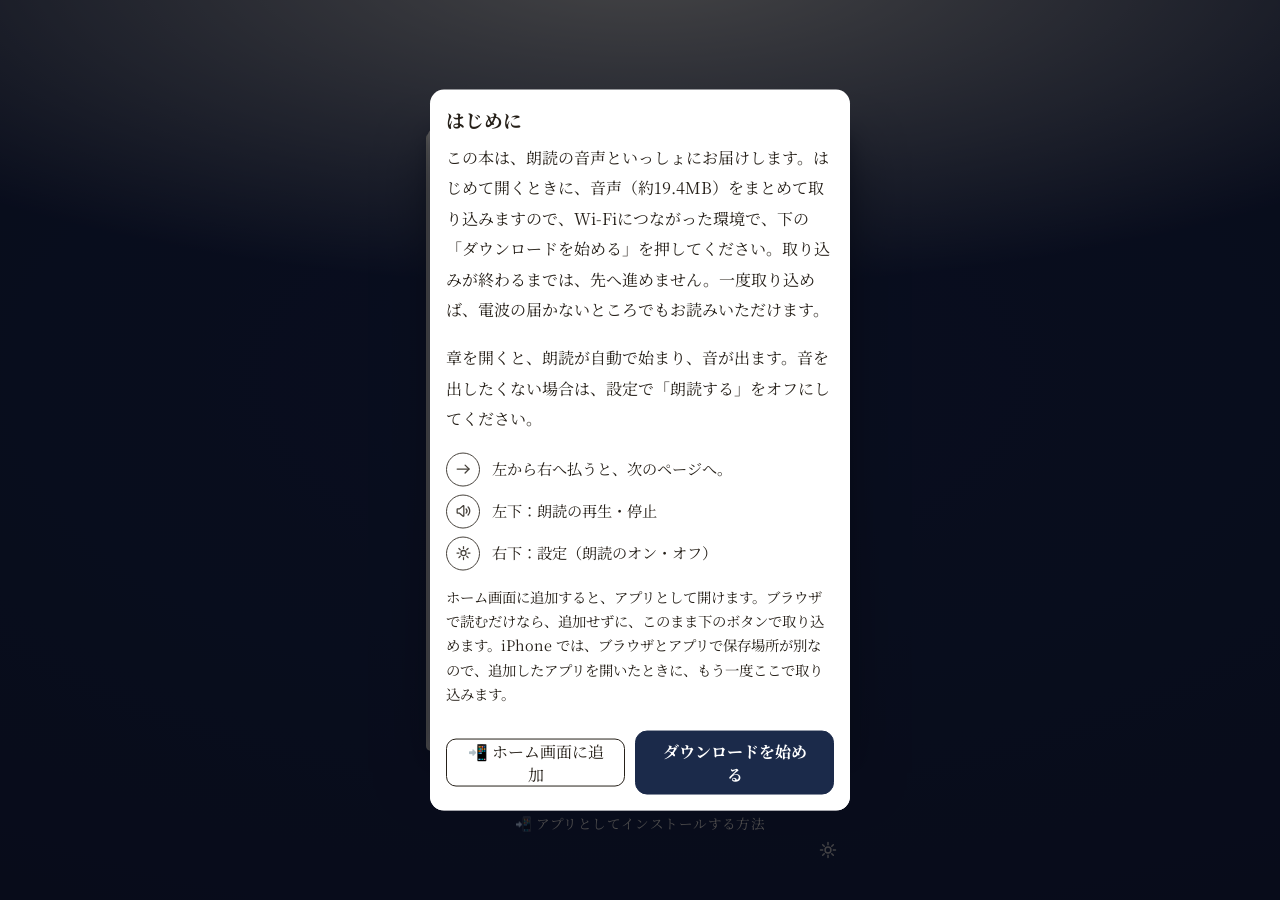
==== commit cae684f7: "Restore noindex meta on the book page (v1.13.94) Co-Authored-By: Claude Opus 5.5 <noreply@anthropic." ====
--- a/d/e4ae73be55475c619121a068bb4b3c81/index.html
+++ b/d/e4ae73be55475c619121a068bb4b3c81/index.html
@@ -2,6 +2,7 @@
 <html lang="ja">
   <head>
     <meta charset="UTF-8" />
+    <meta name="robots" content="noindex, nofollow" />
     
     <meta name="viewport" content="width=device-width, initial-scale=1, viewport-fit=cover" />
     <meta name="theme-color" content="#17130e" />
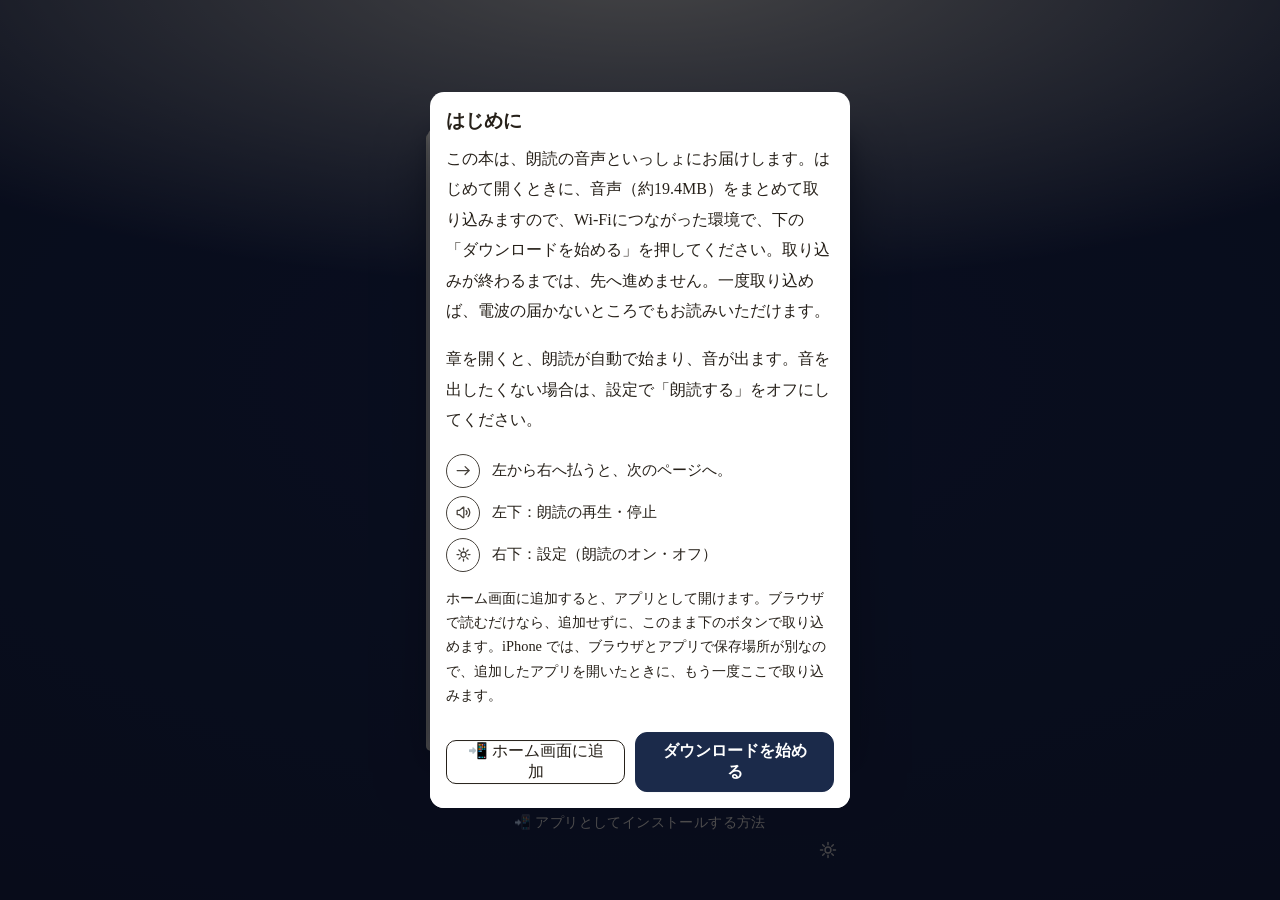
==== commit c85887e5: "Rebuild order-0010 with engine 1.1.93 (v1.13.96) Co-Authored-By: Claude Sonnet 5.5 <noreply@anthropi" ====
--- a/d/e4ae73be55475c619121a068bb4b3c81/index.html
+++ b/d/e4ae73be55475c619121a068bb4b3c81/index.html
@@ -13,12 +13,12 @@
     <meta name="apple-mobile-web-app-capable" content="yes" />
     
     <meta name="apple-mobile-web-app-status-bar-style" content="black" />
-    <meta name="apple-mobile-web-app-title" content="ロスト・ロッカーの残響" />
+    <meta name="apple-mobile-web-app-title" content="双葉 湊 短編集" />
     <link rel="icon" type="image/png" href="icons/icon-192.png" />
     <link rel="apple-touch-icon" href="icons/apple-touch-icon.png" />
     <title>双葉 湊 短編集：ロスト・ロッカーの残響 — 双葉 湊</title>
-    <script type="module" crossorigin src="./assets/index-m0ZcVEJ_.js"></script>
-    <link rel="stylesheet" crossorigin href="./assets/index-Tb5AZSXX.css">
+    <script type="module" crossorigin src="./assets/index-BYZpSmLK.js"></script>
+    <link rel="stylesheet" crossorigin href="./assets/index-reYdAlJq.css">
   <link rel="manifest" href="./manifest.webmanifest"></head>
   <body>
     
--- a/d/e4ae73be55475c619121a068bb4b3c81/assets/index-reYdAlJq.css
+++ b/d/e4ae73be55475c619121a068bb4b3c81/assets/index-reYdAlJq.css
@@ -0,0 +1 @@
+:root{--top-gap:24px;--safe-top:calc(env(safe-area-inset-top) + var(--top-gap));--band-lift:10px;--folio-strip:30px;--band-body-w:.35;--frame-mt:max(14px, calc(env(safe-area-inset-top) + 8px));--frame-mb:max(18px, calc(env(safe-area-inset-bottom) + 8px));--frame-ml:max(14px, calc(env(safe-area-inset-left) + 2px));--frame-mr:max(14px, calc(env(safe-area-inset-right) + 2px));--font-scale:1;--lightningcss-light: ;--lightningcss-dark:initial;color-scheme:dark only;--bg:#17130e;--surface:#fdfaf0;--text:#262019;--muted:#6a6252;--border:#d8cfb4;--primary:#1b2a4a;--primary-text:#fff;--debug:#d29922;--debug-text:#1f2328;--ui-on:#7a7466;--ui-on-text:#f7f2e7;--ui-on-press:#6b6455;--ui-off:#e6dcc4;--ui-soft:#f4efe3;--ui-seg-text:#7d7262;--ui-shadow:#3c321e2e;--ui-line:#d6ccb4;--ui-press:#7a74661a;--navy:#1b2a4a;--navy2:#24365e;--gold:#c9b87a;--paper:#fdfaf0;--paper-hi:#fffdf6;--paper-lo:#f7f0da;--ink:#262019;--ink-strong:#1b2a4a;--ink-soft:#6a6252;--ink-accent:#8a6d2f;--folio:#9a8a64;--head-note:#8d7c55;--sep:#a08c5a;--narr-sub:#8a7c5f;--colophon:#7d7260;--toc-ink:#2e2a24;--rt:#555;--tex-rgb:120, 100, 60;--gutter-rgb:101, 84, 52;--edge-a:#e7dec6;--edge-b:#d9cfb0;--edge-1:#eae1c9;--edge-2:#f3edda;--edge-3:#e0d5b8;--hl-bg:#a3823e21;--hl-ink:#17130c;--icon-line:#9280544d;--icon-ink:#927c4e9e;--icon-shadow:#5a4a281a;--icon-inset:#ffffff40;--icon-press:#7864371a;--hairline:#65543424;--focus-ring:#8a6d2f99;--row-press:#a3823e14;--toc-press:#a0803c1f;--hint-ink:#7a6a4a8c;--panel:#fff;--panel-link:#1b2a4a;--seg-on:#fff;--err-bg:#fdf0f0;--err-line:#e8bcbc;--err-ink:#a33;--err-btn-bg:#fff;--err-btn-line:#d99;--hint-pill-bg:#f7f2e7f0;--hint-pill-ink:#1e2d52;--hint-pill-line:#1e2d5233;--desk:#17130e;--desk2:#2a2115;--indigo:#0a1220;--indigo2:#1e2d52;--desk-text:#c9bda0;--theme:#1e2d52;--cover-title:#f7f2e7;--cover-author:#f7f2e7;--serif:"Book Serif", "Hiragino Mincho ProN", "Hiragino Mincho Pro", "Yu Mincho", "YuMincho", "Noto Serif JP", "MS PMincho", serif}[data-paper-scheme=dark]{--paper-hi:#171e28;--paper:#12181f;--paper-lo:#0c1117;--ink:#e9e3d3;--ink-strong:#ece7da;--ink-soft:#a79f8f;--ink-accent:#b3a06a;--folio:#7d8698;--head-note:#8b96a6;--sep:#77808e;--narr-sub:#98a0ac;--colophon:#9c968a;--toc-ink:#e9e3d3;--rt:#9aa1ab;--tex-rgb:190, 200, 215;--gutter-rgb:0, 0, 0;--edge-a:#1d242f;--edge-b:#131920;--edge-1:#202833;--edge-2:#262f3c;--edge-3:#171e27;--hl-bg:#c9b87a33;--hl-ink:#f7f2e7;--icon-line:#cdd4e04d;--icon-ink:#d6dbe5a8;--icon-shadow:#00000040;--icon-inset:#ffffff1f;--icon-press:#ffffff14;--hairline:#e9e3d324;--focus-ring:#c9b87aa6;--row-press:#e9e3d30f;--toc-press:#e9e3d31a;--hint-ink:#c6ccd673;--panel:#141a21;--panel-link:#9db4dd;--seg-on:#232b36;--err-bg:#2a1518;--err-line:#6e3438;--err-ink:#f0b9bc;--err-btn-bg:#1d1113;--err-btn-line:#8a4a4e;--hint-pill-bg:#0d1219f0;--hint-pill-ink:#e9e3d3;--hint-pill-line:#e9e3d340;--surface:#171e28;--text:#e9e3d3;--muted:#a39c8d;--border:#39424f;--ui-soft:#1d242e;--ui-seg-text:#a9b0bc;--ui-shadow:#00000073;--ui-line:#39424f;--ui-press:#e9e3d314;--ui-off:#2a323e}*{box-sizing:border-box;-webkit-tap-highlight-color:transparent}[hidden]{display:none!important}html{touch-action:manipulation;overscroll-behavior:none;height:100%}body{background:var(--desk);color:var(--ink);font-family:var(--serif);-webkit-text-size-adjust:100%;overscroll-behavior:none;width:100%;height:100%;margin:0;padding:0;position:fixed;inset:0;overflow:hidden}.muted{color:var(--muted)}.version{text-align:center;color:var(--desk-text);font-size:.8rem}.load-error{color:#fff;text-align:center;padding:20px}button{font:inherit;color:inherit;border:1px solid var(--border);background:var(--surface);cursor:pointer;border-radius:12px;min-width:44px;min-height:44px;margin:0;padding:8px 20px}button.primary{background:var(--primary);border-color:var(--primary);color:var(--primary-text);font-weight:700}button.link{color:var(--gold);background:0 0;border:0;margin:12px auto 0;text-decoration:underline;display:block}.banner{left:16px;right:16px;bottom:max(16px, env(safe-area-inset-bottom));background:var(--surface);max-width:448px;color:var(--text);border:1px solid var(--border);z-index:60;pointer-events:auto;touch-action:manipulation;border-radius:14px;justify-content:space-between;align-items:center;gap:12px;margin:0 auto;padding:8px 8px 8px 16px;display:flex;position:fixed;box-shadow:0 6px 20px #0003}.banner__actions{flex-shrink:0;gap:8px;display:flex}@media (width<=480px){.banner{flex-direction:column;align-items:stretch;gap:8px;padding:12px 12px 12px 16px}.banner__actions{justify-content:flex-end}}.boot-error small,#cache-banner-note{color:var(--muted);display:block}.install-dialog{overscroll-behavior:contain;background:var(--panel);width:min(448px,100vw - 32px);max-height:calc(100dvh - 32px);color:var(--text);border:none;border-radius:14px;padding:16px;overflow-y:auto}.install-dialog::backdrop{background:#0a102099}.install-dialog h2{margin:0 0 4px;font-size:1.1rem}.install-dialog details{border:1px solid var(--border);border-radius:12px;margin:8px 0;padding:4px 12px}.install-dialog summary{cursor:pointer;align-items:center;min-height:44px;font-weight:700;display:flex}.install-dialog ol{margin:0 0 8px;padding-left:1.4em}.install-dialog button.primary{width:100%;margin:8px 0 0;display:block}.debug-panel{left:max(8px, env(safe-area-inset-left));top:calc(var(--safe-top) + 4px);z-index:40;pointer-events:none;background:var(--surface);border:2px solid var(--debug);border-radius:10px;flex-wrap:wrap;align-items:center;gap:6px;padding:4px 6px;display:flex;position:fixed}.debug-panel__title{color:var(--debug);letter-spacing:.08em;font-size:.7rem;font-weight:700}.debug-panel__button{pointer-events:auto;background:var(--debug);border-color:var(--debug);min-width:44px;min-height:44px;color:var(--debug-text);padding:0 8px}.debug-panel__info{white-space:pre-line;font-variant-numeric:tabular-nums;color:var(--debug);flex:0 0 100%;font-size:.68rem;line-height:1.55}@media (prefers-reduced-motion:reduce){*{transition:none!important;animation:none!important}}.btn{color:#1b2a4a;background:#fff;border:1px solid #8a94a8;border-radius:999px;padding:.55em 1.1em;font-size:.95rem;line-height:1}.btn:active{transform:scale(.98)}.btn-primary{background:var(--navy);color:#fff;border-color:var(--navy)}.btn-ghost{color:#e8e2d0;background:0 0;border-color:#e8e2d0}.btn-small{padding:.4em .85em;font-size:.85rem}.btn-play{border-radius:999px;min-width:9em;padding:.7em 1.4em;font-size:1.05rem}.view-cover{--book-w:min(88vw, 420px, calc(67.55dvh - 174px));--cover-pb:max(28px, calc(env(safe-area-inset-bottom) + 16px));touch-action:pan-y;height:var(--app-h,100dvh);padding:0 max(16px, env(safe-area-inset-right)) var(--cover-pb) max(16px, env(safe-area-inset-left));background-color:var(--indigo);background-image:radial-gradient(ellipse 120% 58% at 50% -4%, color-mix(in srgb, var(--theme) 40%, #ffedb8 60%), transparent 62%), radial-gradient(ellipse 150% 110% at 50% 42%, color-mix(in srgb, var(--theme) 68%, #000 32%) 0%, color-mix(in srgb, var(--theme) 30%, #000 70%) 80%), radial-gradient(ellipse 125% 100% at 50% 46%, transparent 56%, #0000007a 100%);flex-direction:column;align-items:center;display:flex;position:relative}.cover-gap{flex:1 1 0}.cover-gap-top{min-height:max(20px, var(--safe-top))}.cover-below{flex:1 1 0;align-self:stretch;position:relative}.cover-foot{width:var(--book-w);pointer-events:none;flex-direction:column;padding-top:13px;display:flex;position:absolute;bottom:0;left:50%;transform:translate(-50%)}.cover-tap{text-align:inherit;cursor:pointer;background:0 0;border:none;padding:0;line-height:1.5}.cover-tap:active .book-cover{transform:scale(.995)}.book-cover{width:var(--book-w);aspect-ratio:127/188;background:#10182b;display:block;position:relative;overflow:hidden;container-type:inline-size}body.bound-right .book-cover{box-shadow:0 26px 52px #0000009e, 0 8px 18px #00000073, inset 0 0 0 1px #ffffff12, -3px 3px 0 -1px var(--edge-a), -6px 6px 0 -2px var(--edge-b);border-radius:7px 2px 2px 7px}body.bound-left .book-cover{box-shadow:0 26px 52px #0000009e, 0 8px 18px #00000073, inset 0 0 0 1px #ffffff12, 3px 3px 0 -1px var(--edge-a), 6px 6px 0 -2px var(--edge-b);border-radius:2px 7px 7px 2px}.book-cover:before{content:"";z-index:2;width:13px;position:absolute;top:0;bottom:0}body.bound-right .book-cover:before{background:linear-gradient(270deg,#0009,#ffffff1f 45%,#0006);right:0}body.bound-left .book-cover:before{background:linear-gradient(90deg,#0009,#ffffff1f 45%,#0006);left:0}.book-cover:after{content:"";z-index:2;pointer-events:none;background:linear-gradient(105deg,#0000 55%,#ffffff0f);position:absolute;inset:0}.cover-img{object-fit:cover;width:100%;height:100%;display:block}.cover-logo{z-index:3;width:7.1%;height:auto;display:block;position:absolute;top:4.3%}body.bound-right .cover-logo{left:5.8%}body.bound-left .cover-logo{right:5.8%}.cover-vtitle{z-index:3;letter-spacing:.14em;color:var(--cover-title);white-space:nowrap;font-size:8.4cqw;font-weight:700;line-height:1.5;position:absolute;top:12%}body.dir-vertical .cover-vtitle{writing-mode:vertical-rl;-webkit-writing-mode:vertical-rl}body.bound-right .cover-vtitle{right:14%}body.bound-left .cover-vtitle{left:14%}.cover-author{z-index:3;letter-spacing:.5em;color:var(--cover-author);white-space:nowrap;margin-right:-.5em;font-size:3.6cqw;position:absolute;bottom:4.2%;left:50%;transform:translate(-50%)}.cover-vtitle .vt-line,.title-name .vt-line{display:block}.cover-vtitle .vt-sub,.title-name .vt-sub{font-size:.42em}html,body{touch-action:pan-x pan-y}.view-gate{height:var(--app-h,100dvh);background:radial-gradient(ellipse at 50% 30%, var(--desk2), var(--desk) 75%);cursor:pointer;padding:var(--frame-mt) var(--frame-mr) var(--frame-mb) var(--frame-ml);touch-action:pan-y;justify-content:center;align-items:stretch;display:flex}.view-gate.gate-dragging,.view-gate.gate-dragging .gate-sheet{-webkit-user-select:none;user-select:none}.gate-sheet{background:linear-gradient(160deg, var(--paper-hi), var(--paper) 55%, var(--paper-lo));flex:1;min-width:0;position:relative;overflow:hidden}body.bound-right .gate-sheet{box-shadow:0 16px 40px #0000008c, -3px 3px 0 -1px var(--edge-a), -6px 6px 0 -2px var(--edge-b);border-radius:6px 2px 2px 6px}body.bound-left .gate-sheet{box-shadow:0 16px 40px #0000008c, 3px 3px 0 -1px var(--edge-a), 6px 6px 0 -2px var(--edge-b);border-radius:2px 6px 6px 2px}.gate-sheet:after{content:"";pointer-events:none;width:36px;position:absolute;top:0;bottom:0}body.bound-right .gate-sheet:after{background:linear-gradient(to left, rgba(var(--gutter-rgb), .26), rgba(var(--gutter-rgb), .08) 55%, transparent);right:0}body.bound-left .gate-sheet:after{background:linear-gradient(to right, rgba(var(--gutter-rgb), .26), rgba(var(--gutter-rgb), .08) 55%, transparent);left:0}.gate-text{position:absolute;top:11%;bottom:16%;left:50%;transform:translate(-50%)}body.dir-vertical .gate-text{writing-mode:vertical-rl;-webkit-writing-mode:vertical-rl}.gate-num{letter-spacing:.32em;color:var(--ink-accent);margin:0;padding-top:.15em;font-size:.98rem}.gate-title{letter-spacing:.1em;color:var(--ink-strong);margin:0 1.1em;font-size:2rem;font-weight:600}body.dir-vertical .gate-num{position:absolute;top:0;left:100%}.gate-narrator{color:var(--ink-soft);letter-spacing:.12em;margin-inline-start:1.4em;font-size:.98rem;font-weight:400}.gate-narrator:empty{display:none}.gate-work{letter-spacing:.22em;color:var(--ink-soft);margin:0 0 .8em;font-size:.98rem}.gate-work:empty{display:none}body.dir-vertical .gate-work{white-space:nowrap;margin:0 0 0 2.6em;position:absolute;top:0;left:100%}.view-title{height:var(--app-h,100dvh);background:radial-gradient(ellipse at 50% 30%, var(--desk2), var(--desk) 75%);cursor:pointer;padding:var(--frame-mt) var(--frame-mr) var(--frame-mb) var(--frame-ml);touch-action:pan-y;justify-content:center;align-items:stretch;display:flex}.view-title.title-dragging,.view-title.title-dragging .title-sheet{-webkit-user-select:none;user-select:none}.title-sheet{box-sizing:border-box;background:linear-gradient(160deg, var(--paper-hi), var(--paper) 55%, var(--paper-lo));flex:1;justify-content:center;align-items:center;min-width:0;padding:8% 0 14%;display:flex;position:relative;overflow:hidden}body.bound-right .title-sheet{box-shadow:0 16px 40px #0000008c, -3px 3px 0 -1px var(--edge-a), -6px 6px 0 -2px var(--edge-b);border-radius:6px 2px 2px 6px}body.bound-left .title-sheet{box-shadow:0 16px 40px #0000008c, 3px 3px 0 -1px var(--edge-a), 6px 6px 0 -2px var(--edge-b);border-radius:2px 6px 6px 2px}.title-sheet:after{content:"";pointer-events:none;width:36px;position:absolute;top:0;bottom:0}body.bound-right .title-sheet:after{background:linear-gradient(to left, rgba(var(--gutter-rgb), .26), rgba(var(--gutter-rgb), .08) 55%, transparent);right:0}body.bound-left .title-sheet:after{background:linear-gradient(to right, rgba(var(--gutter-rgb), .26), rgba(var(--gutter-rgb), .08) 55%, transparent);left:0}.title-text{max-height:100%;position:relative;transform:translateY(-4%)}body.dir-vertical .title-text{writing-mode:vertical-rl;-webkit-writing-mode:vertical-rl}.title-name{letter-spacing:.12em;color:var(--ink-strong);margin:0;font-size:2.1rem;font-weight:600}.title-author{letter-spacing:.2em;color:var(--ink-soft);text-align:end;margin:0;font-size:1rem;font-weight:400}body.dir-vertical .title-author{position:absolute;bottom:0;right:100%}body.dir-vertical .title-text:has(.vt-sub) .title-author{right:calc(100% + 1.6rem)}body.dir-horizontal .title-text{text-align:center}body.dir-horizontal .title-author{text-align:center;margin-top:1.4em}.view-work{height:var(--app-h,100dvh);background:radial-gradient(ellipse at 50% 30%, var(--desk2), var(--desk) 75%);cursor:pointer;padding:var(--frame-mt) var(--frame-mr) var(--frame-mb) var(--frame-ml);touch-action:pan-y;justify-content:center;align-items:stretch;display:flex}.view-work.work-dragging,.view-work.work-dragging .work-sheet{-webkit-user-select:none;user-select:none}.work-sheet{box-sizing:border-box;background:linear-gradient(160deg, var(--paper-hi), var(--paper) 55%, var(--paper-lo));flex:1;justify-content:center;align-items:center;min-width:0;padding:8% 0 14%;display:flex;position:relative;overflow:hidden}body.bound-right .work-sheet{box-shadow:0 16px 40px #0000008c, -3px 3px 0 -1px var(--edge-a), -6px 6px 0 -2px var(--edge-b);border-radius:6px 2px 2px 6px}body.bound-left .work-sheet{box-shadow:0 16px 40px #0000008c, 3px 3px 0 -1px var(--edge-a), 6px 6px 0 -2px var(--edge-b);border-radius:2px 6px 6px 2px}.work-sheet:after{content:"";pointer-events:none;width:36px;position:absolute;top:0;bottom:0}body.bound-right .work-sheet:after{background:linear-gradient(to left, rgba(var(--gutter-rgb), .26), rgba(var(--gutter-rgb), .08) 55%, transparent);right:0}body.bound-left .work-sheet:after{background:linear-gradient(to right, rgba(var(--gutter-rgb), .26), rgba(var(--gutter-rgb), .08) 55%, transparent);left:0}.work-text{max-height:100%;position:relative;transform:translateY(-4%)}body.dir-vertical .work-text{writing-mode:vertical-rl;-webkit-writing-mode:vertical-rl}.work-title{letter-spacing:.12em;color:var(--ink-strong);margin:0;font-size:2.1rem;font-weight:600}.work-num{letter-spacing:.32em;color:var(--ink-accent);margin:0;font-size:1rem}.work-num:empty{display:none}body.dir-vertical .work-num{margin-left:2.2em;position:absolute;top:0;left:100%}body.dir-horizontal .work-text{text-align:center}body.dir-horizontal .work-num{margin-bottom:1.2em}.view-reader{height:var(--app-h,100dvh);background:radial-gradient(ellipse at 50% 20%, var(--desk2), var(--desk) 78%);flex-direction:column;display:flex;position:relative}.toggle-label{white-space:nowrap;align-items:center;gap:4px;min-height:44px;font-size:.85rem;display:flex}.page-head{z-index:2;pointer-events:none;justify-content:center;align-items:baseline;gap:1em;display:flex;position:absolute;top:7px;left:44px;right:44px}.page-head-title{letter-spacing:.14em;color:var(--head-note);white-space:nowrap;text-overflow:ellipsis;font-size:.72rem;overflow:hidden}.read-progress{left:env(safe-area-inset-left);right:env(safe-area-inset-right);bottom:max(4px, env(safe-area-inset-bottom));z-index:9;background:#c9b87a2e;height:3px;display:flex;position:absolute}body.dir-vertical .read-progress{justify-content:flex-end}body.dir-horizontal .read-progress{justify-content:flex-start}.read-progress span{background:var(--gold);width:0;height:100%;transition:width .3s;display:block}.page-wrap{min-height:0;margin:var(--frame-mt) var(--frame-mr) var(--frame-mb) var(--frame-ml);--folio-band:44px;touch-action:pan-y;flex:1;position:relative}.page{background-image:repeating-linear-gradient(0deg, rgba(var(--tex-rgb), .014) 0 3px, transparent 3px 6px), linear-gradient(155deg, var(--paper-hi), var(--paper) 55%, var(--paper-lo));position:absolute;inset:0;overflow:hidden;container-type:inline-size}.page:before{content:"";background-image:var(--chapter-bg-bottom,none);pointer-events:none;background-position:bottom;background-repeat:no-repeat;background-size:100%;position:absolute;inset:0}body.bg-off .page:before{display:none}body.bound-right .page{box-shadow:0 12px 28px #00000080, -2px 2px 0 0 var(--edge-1), -4px 4px 0 0 var(--edge-2), -6px 6px 0 0 var(--edge-3);border-radius:6px 2px 2px 6px}body.bound-left .page{box-shadow:0 12px 28px #00000080, 2px 2px 0 0 var(--edge-1), 4px 4px 0 0 var(--edge-2), 6px 6px 0 0 var(--edge-3);border-radius:2px 6px 6px 2px}.page:after{content:"";z-index:1;pointer-events:none;width:38px;position:absolute;top:0;bottom:0}body.bound-right .page:after{background:linear-gradient(to left, rgba(var(--gutter-rgb), .3), rgba(var(--gutter-rgb), .1) 55%, transparent);right:0}body.bound-left .page:after{background:linear-gradient(to right, rgba(var(--gutter-rgb), .3), rgba(var(--gutter-rgb), .1) 55%, transparent);left:0}.page-anim{top:0;left:0;right:0;bottom:var(--folio-band,44px);z-index:0;pointer-events:none;position:absolute;overflow:hidden}body.bg-off .page-anim{display:none}@media (prefers-reduced-motion:reduce){.page-anim{display:none}}.anim-rain{width:2px;height:38px;animation:animRain var(--d,3.2s) linear var(--dl,0s) infinite;background:linear-gradient(#6b5a3300,#6b5a334d,#6b5a3300);border-radius:2px;position:absolute;top:-56px}.anim-rain.dim{animation-name:animRainDim}@keyframes animRain{0%{opacity:0;transform:translateY(-12px)rotate(14deg)}10%{opacity:.42}86%{opacity:.42}to{opacity:0;transform:translate(-6dvh,114dvh)rotate(14deg)}}@keyframes animRainDim{0%{opacity:0;transform:translateY(-12px)rotate(14deg)}10%{opacity:.17}86%{opacity:.17}to{opacity:0;transform:translate(-6dvh,114dvh)rotate(14deg)}}.anim-rain.top{animation-name:animRainTop}@keyframes animRainTop{0%{opacity:0;transform:translateY(-12px)rotate(14deg)}12%{opacity:.3}78%{opacity:.3}to{opacity:0;transform:translate(-2.2dvh,34dvh)rotate(14deg)}}.anim-mote{width:4px;height:4px;animation:animMote var(--d,16s) ease-in-out var(--dl,0s) infinite alternate;background:#967c4261;border-radius:50%;position:absolute}@keyframes animMote{0%{opacity:.1;transform:translate(0)}to{transform:translate(var(--dx,6px), var(--dy,-10px));opacity:.28}}.anim-glint{width:5px;height:5px;animation:animGlint var(--d,8s) ease-in-out var(--dl,0s) infinite;background:#beaa696b;border-radius:50%;position:absolute}@keyframes animGlint{0%,to{opacity:.04;transform:scale(.7)}50%{opacity:.3;transform:scale(1.1)}}.anim-glow{animation:animGlow var(--d,14s) ease-in-out var(--dl,0s) infinite alternate;background:radial-gradient(#dec47838,#dec47800 68%);border-radius:50%;position:absolute}.anim-glow.sunset{background:radial-gradient(#e2a45c45,#e2a45c00 68%)}@keyframes animGlow{0%{opacity:.3;transform:scale(1)}to{opacity:.5;transform:scale(1.05)}}.anim-sway{transform-origin:50% 0;background:#fffdf62e;border:1.5px solid #6b5a3333;border-radius:2px;width:15px;height:19px;animation:10s ease-in-out infinite alternate animSway;position:absolute}@keyframes animSway{0%{transform:rotate(-1.1deg)}to{transform:rotate(.8deg)}}.anim-band{background:linear-gradient(100deg,#c9b87a00 22%,#c9b87a14 48%,#c9b87a21 55%,#c9b87a00 80%);width:136%;height:36%;animation:17s ease-in-out infinite alternate animBand;position:absolute;left:-18%}@keyframes animBand{0%{opacity:.5;transform:rotate(-7deg)translate(-8px)}to{opacity:.72;transform:rotate(-7deg)translate(9px)}}.anim-cloud{height:9%;animation:animCloud var(--d,46s) ease-in-out var(--dl,0s) infinite alternate;background:radial-gradient(#fffef894,#fffef800 70%);border-radius:50%;position:absolute}@keyframes animCloud{0%{transform:translate(-10px)}to{transform:translate(20px)}}body.font-large{--font-scale:1.2}.page-content{z-index:0;inset:0 0 15%;bottom:max(15%, calc(var(--band-body-w) * 100cqw));font-size:calc(1.12rem * var(--font-scale));letter-spacing:.04em;color:var(--ink);line-height:2.1;position:absolute;overflow:hidden}body.dir-vertical .page-content{writing-mode:vertical-rl;-webkit-writing-mode:vertical-rl}body.dir-horizontal .page-content{writing-mode:horizontal-tb;-webkit-writing-mode:horizontal-tb}body.bound-right .page-content{padding:46px 42px 10px 30px}body.bound-left .page-content{padding:46px 30px 10px 42px}body.dir-vertical .page-content p{text-indent:1em;margin:0 0 0 1.4em}body.dir-horizontal .page-content p{text-indent:1em;margin:0 0 1em}.page-content p.cont,body.dir-vertical .page-content p.lead,body.dir-horizontal .page-content p.lead{text-indent:0}.page-content p.sep{text-align:center;text-indent:0;color:var(--sep)}.page-content ruby rt{color:var(--rt);font-size:.52em}@media (width>=700px){.page-content{font-size:calc(1.18rem * var(--font-scale))}}.page-content.measurer{visibility:hidden;pointer-events:none;z-index:-1;position:fixed;top:0;left:0;transform:translate(-110%)}body.bg-off .page-content{bottom:var(--folio-strip)}@media (orientation:landscape) and (height<=500px){:root{--frame-mt:max(6px, calc(env(safe-area-inset-top) + 4px));--frame-mb:max(8px, calc(env(safe-area-inset-bottom) + 4px));--frame-ml:max(8px, calc(env(safe-area-inset-left) + 2px));--frame-mr:max(8px, calc(env(safe-area-inset-right) + 2px))}.page-content{bottom:var(--folio-strip)}body.bound-right .page-content,body.bound-left .page-content{padding-top:32px}}body.bound-right .page.turn-next{animation:.18s ease-out turnFromLeft}body.bound-right .page.turn-prev,body.bound-left .page.turn-next{animation:.18s ease-out turnFromRight}body.bound-left .page.turn-prev{animation:.18s ease-out turnFromLeft}@keyframes turnFromLeft{0%{opacity:.35;transform:translate(-16px)}}@keyframes turnFromRight{0%{opacity:.35;transform:translate(16px)}}.page-footer{left:0;right:0;bottom:var(--band-lift);height:var(--folio-band,44px);z-index:2;pointer-events:none;justify-content:space-between;align-items:center;padding:0 12px;display:flex;position:absolute}.page>.folio{height:var(--folio-strip);z-index:2;pointer-events:none;writing-mode:horizontal-tb;justify-content:center;align-items:center;display:flex;position:absolute;bottom:0;left:0;right:0}.page-footer .btn{pointer-events:auto}body.bound-left .page-footer{flex-direction:row-reverse}.folio{letter-spacing:.32em;color:var(--folio);text-shadow:0 0 3px var(--paper), 0 0 3px var(--paper), 0 0 6px var(--paper-hi);font-size:.78rem;font-weight:600}.page-icon-btn{pointer-events:auto;cursor:pointer;border:1px solid var(--icon-line);width:44px;min-width:44px;height:44px;color:var(--icon-ink);box-shadow:0 1px 2px var(--icon-shadow), inset 0 0 0 1px var(--icon-inset);background:0 0;border-radius:999px;justify-content:center;align-items:center;padding:0;display:inline-flex}.page-icon-btn svg{width:19px;height:19px;display:block}.page-icon-btn:active{background:var(--icon-press);transform:scale(.96)}.sheet-footer{left:0;right:0;bottom:var(--band-lift);height:var(--folio-band,44px);z-index:2;pointer-events:none;writing-mode:horizontal-tb;position:absolute}.sheet-footer .page-icon-btn{pointer-events:auto;position:absolute;bottom:0}#gatePlayBtn,#tocPlayBtn,#endPlayBtn,#titlePlayBtn,#workPlayBtn,#endrollPlayBtn{left:12px}#gateMenuBtn,#tocMenuBtn,#endMenuBtn,#titleMenuBtn,#workMenuBtn,#endrollMenuBtn{right:12px}body.bound-left #gatePlayBtn,body.bound-left #tocPlayBtn,body.bound-left #endPlayBtn,body.bound-left #titlePlayBtn,body.bound-left #workPlayBtn,body.bound-left #endrollPlayBtn{left:auto;right:12px}body.bound-left #gateMenuBtn,body.bound-left #tocMenuBtn,body.bound-left #endMenuBtn,body.bound-left #titleMenuBtn,body.bound-left #workMenuBtn,body.bound-left #endrollMenuBtn{left:12px;right:auto}.page-footer .page-icon-btn{position:absolute;bottom:0}#playPauseBtn{left:12px}#menuBtn{right:12px}body.bound-left #playPauseBtn{left:auto;right:12px}body.bound-left #menuBtn{left:12px;right:auto}.page.dragging{-webkit-user-select:none;user-select:none;transition:none!important}.page.dragging .page-content{-webkit-user-select:none;user-select:none}body.dir-vertical .page-content p.story-end,body.dir-horizontal .page-content p.story-end{text-indent:0;text-align:center;letter-spacing:.35em;color:var(--ink-soft);font-size:.92em}.unit.now{background:var(--hl-bg);color:var(--hl-ink);border-radius:3px}body.hl-off .unit.now{color:inherit;background:0 0}.seg-tag{display:none}body.debug-on .unit.seg-a{background:#588cd624;border-radius:3px}body.debug-on .unit.seg-b{background:#e89e4a29;border-radius:3px}body.debug-on:not(.hl-off) .unit.now{background:var(--hl-bg);color:var(--hl-ink)}body.debug-on .unit.seg-first{position:relative}body.debug-on .seg-tag{z-index:3;color:#fff;letter-spacing:.04em;white-space:nowrap;pointer-events:none;writing-mode:horizontal-tb;background:#37415c;border-radius:999px;padding:2px 6px;font-family:sans-serif;font-size:10px;font-weight:700;line-height:1.25;display:block;position:absolute;inset-block-start:-.3em;inset-inline-start:-.95em}.end-page{z-index:11;touch-action:pan-y;background-image:repeating-linear-gradient(0deg, rgba(var(--tex-rgb), .014) 0 3px, transparent 3px 6px), linear-gradient(155deg, var(--paper-hi), var(--paper) 55%, var(--paper-lo));position:absolute;inset:0}.end-foot{padding:0 30px calc(var(--band-lift) + var(--folio-band,44px) + 8px);flex-direction:column;align-items:center;gap:14px;display:flex;position:absolute;bottom:0;left:0;right:0}.end-colophon{letter-spacing:.06em;color:var(--colophon);text-align:center;margin:0;font-size:.72rem;line-height:1.9}.end-logo{width:128px;height:auto}.endroll-page{z-index:11;touch-action:pan-y pinch-zoom;writing-mode:horizontal-tb;background-image:repeating-linear-gradient(0deg, rgba(var(--tex-rgb), .014) 0 3px, transparent 3px 6px), linear-gradient(155deg, var(--paper-hi), var(--paper) 55%, var(--paper-lo));position:absolute;inset:0}.endroll-inner{box-sizing:border-box;padding:30px 30px calc(var(--band-lift) + var(--folio-band,44px) + 10px);flex-direction:column;align-items:center;gap:11px;display:flex;position:absolute;inset:0}.endroll-label{letter-spacing:.5em;text-indent:.5em;color:var(--colophon);margin:0;font-size:.72rem}.endroll-jacket{-webkit-user-drag:none;-webkit-user-select:none;user-select:none;border-radius:2px;width:min(100%,330px);height:auto;box-shadow:0 12px 28px #2b24144d,0 2px 6px #2b241433}.endroll-lyrics{text-align:center;scrollbar-width:none;touch-action:none;flex:auto;width:100%;max-width:330px;min-height:0;padding:50px 2px 4px;overflow-y:auto;-webkit-mask-image:linear-gradient(#0000,#000 44px calc(100% - 44px),#0000);mask-image:linear-gradient(#0000,#000 44px calc(100% - 44px),#0000)}.endroll-lyrics::-webkit-scrollbar{display:none}.endroll-line,.endroll-note{letter-spacing:.05em;color:var(--colophon);opacity:.38;-webkit-user-select:none;user-select:none;-webkit-touch-callout:none;margin:0;padding:6px 0;font-size:.92rem;line-height:1.7;transition:opacity .3s,color .3s}.endroll-line.active,.endroll-note.active{color:var(--ink);opacity:1;font-weight:600}.endroll-note{font-size:1.05rem}.audio-error{left:12px;right:12px;bottom:calc(var(--folio-band,44px) + 8px);z-index:6;color:var(--err-ink);background:var(--err-bg);border:1px solid var(--err-line);text-align:center;border-radius:8px;margin:0;padding:8px 10px;font-size:.85rem;position:absolute}.audio-retry-btn{min-height:44px;font:inherit;color:var(--err-ink);background:var(--err-btn-bg);border:1px solid var(--err-btn-line);cursor:pointer;border-radius:999px;margin:6px auto 0;padding:6px 22px;display:block}.modal{z-index:20;position:fixed;inset:0}.modal-backdrop{background:#0a102099;position:absolute;inset:0}.modal-panel{overscroll-behavior:contain;background:var(--panel);width:min(92vw,480px);max-height:82dvh;color:var(--text);border-radius:14px;padding:16px;position:absolute;top:50%;left:50%;overflow:auto;transform:translate(-50%,-50%)}.modal-head{justify-content:space-between;align-items:center;display:flex}.modal-head h3{margin:0}.dl-notice-panel{width:min(92vw,420px)}.dl-notice-body{margin:10px 0 18px;line-height:1.9}.dl-notice-guide{gap:8px;margin:0 0 14px;padding:0;font-size:.95rem;list-style:none;display:grid}.dl-notice-guide li{align-items:center;gap:12px;line-height:1.5;display:flex}.dl-guide-icon{opacity:.85;border:1px solid;border-radius:50%;flex:none;justify-content:center;align-items:center;width:34px;height:34px;display:inline-flex}.dl-guide-icon svg{width:19px;height:19px}.dl-notice-install{margin:0 0 14px}.dl-notice-install-text{margin:0 0 10px;font-size:.9rem;line-height:1.7}.dl-install-open{min-height:44px;color:inherit;font:inherit;cursor:pointer;background:0 0;border:1px solid;border-radius:10px;padding:0 14px}.dl-notice-foot{background:var(--panel);margin:0 -16px -16px;padding:10px 16px 16px;position:sticky;bottom:-16px}.dl-notice-progress{margin:0 0 10px}.dl-progress-bar{background:#c9b87a2e;border-radius:4px;height:8px;overflow:hidden}.dl-progress-bar span{background:var(--gold);width:0;height:100%;transition:width .3s;display:block}.dl-progress-text{margin:8px 0 0;font-size:.9rem;line-height:1.6}.dl-notice-actions{justify-content:space-between;align-items:center;gap:10px;display:flex}.dl-notice-actions #dlNoticeClose{margin-left:auto}.dl-notice-actions button:disabled{opacity:.55;cursor:default}.view-toc{height:var(--app-h,100dvh);background:radial-gradient(ellipse at 50% 30%, var(--desk2), var(--desk) 75%);padding:var(--frame-mt) var(--frame-mr) var(--frame-mb) var(--frame-ml);touch-action:pan-y;justify-content:center;align-items:stretch;display:flex}.view-toc.toc-dragging,.view-toc.toc-dragging .toc-sheet{-webkit-user-select:none;user-select:none}.toc-sheet{background:linear-gradient(160deg, var(--paper-hi), var(--paper) 55%, var(--paper-lo));writing-mode:vertical-rl;-webkit-writing-mode:vertical-rl;min-width:0;padding:calc((100dvh - var(--frame-mt) - var(--frame-mb)) * .11 + .15em) 30px 34px;--toc-top:29px;--toc-item-h:232px;flex-direction:column;flex:1;justify-content:center;display:flex;position:relative;overflow:hidden}.toc-inner{min-width:0;height:100%}body.bound-right .toc-sheet{box-shadow:0 16px 40px #0000008c, -3px 3px 0 -1px var(--edge-a), -6px 6px 0 -2px var(--edge-b);border-radius:6px 2px 2px 6px}body.bound-left .toc-sheet{box-shadow:0 16px 40px #0000008c, 3px 3px 0 -1px var(--edge-a), 6px 6px 0 -2px var(--edge-b);border-radius:2px 6px 6px 2px}.toc-heading{letter-spacing:.35em;color:var(--ink-strong);box-sizing:border-box;flex-direction:row;justify-content:flex-start;height:100%;margin:0;padding-top:0;font-size:1.45rem;font-weight:600;display:flex}.toc-list{margin:0;margin-block-start:2.8em;padding:0;list-style:none}.toc-inner.no-head .toc-list{margin-block-start:0}.toc-list li{box-sizing:border-box;padding-top:var(--toc-top);flex-direction:row;justify-content:flex-start;align-items:flex-start;display:flex}.toc-list li+li{margin-block-start:2em}.toc-item{text-align:start;cursor:pointer;color:var(--toc-ink);font:inherit;height:var(--toc-item-h,auto);box-sizing:border-box;background:0 0;border:none;border-radius:8px;padding:10px 9px;position:relative}.toc-item .toc-num{color:var(--ink-accent);letter-spacing:.15em;font-size:.85rem}.toc-item .toc-title{margin-inline-start:.55em;font-size:1.08rem}.toc-item .toc-narr{color:var(--narr-sub);letter-spacing:.08em;margin-inline-start:.9em;font-size:.82rem}.toc-item:active{background:var(--toc-press)}.toc-list li.toc-work{padding:calc(var(--toc-top) + 10px) 9px 10px;cursor:pointer;border-radius:8px;display:block}.toc-list li.toc-work:active{background:var(--toc-press)}.toc-list.has-works li:not(.toc-work){padding-top:calc(var(--toc-top) + 2.2em)}.toc-list.has-works li.toc-work:not(:first-child){margin-block-start:4.2em}.toc-list li.toc-work+li{margin-block-start:1em}.toc-work .toc-work-num{color:var(--ink-accent);letter-spacing:.15em;font-size:.85rem}.toc-work .toc-work-title{color:var(--ink-strong);letter-spacing:.08em;margin-inline-start:.55em;font-size:1.15rem;font-weight:600}.toc-hint{left:0;right:0;bottom:calc(var(--band-lift) + var(--folio-band,44px) + 6px);z-index:2;text-align:center;writing-mode:horizontal-tb;letter-spacing:.1em;color:var(--hint-ink);pointer-events:none;margin:0;font-size:.72rem;position:absolute}.toc-sheet>.folio{height:var(--folio-strip);z-index:2;pointer-events:none;writing-mode:horizontal-tb;justify-content:center;align-items:center;display:flex;position:absolute;bottom:0;left:0;right:0}.toc-sheet>.folio[hidden]{display:none}.toc-measurer{visibility:hidden;pointer-events:none;z-index:-1;writing-mode:vertical-rl;-webkit-writing-mode:vertical-rl;position:fixed;top:0;left:0;transform:translate(-110%)}.toc-measurer .toc-inner{height:100%}.menu-panel .menu-section{margin-top:6px}.menu-panel{padding:16px 18px 22px}.menu-panel .modal-head h3{letter-spacing:.08em;font-size:1.2rem}.menu-row.is-inert{opacity:.42;pointer-events:none}.menu-close-btn{cursor:pointer;width:44px;min-width:44px;height:44px;color:var(--muted);background:0 0;border:none;border-radius:999px;justify-content:center;align-items:center;margin-right:-10px;padding:0;display:inline-flex}.menu-close-btn:active{background:var(--ui-press)}.menu-close-btn svg{width:21px;height:21px}.seg{background:var(--ui-soft);border-radius:10px;align-items:center;gap:2px;padding:3px;display:flex}.seg-btn{min-height:36px;font:inherit;white-space:nowrap;color:var(--ui-seg-text);cursor:pointer;background:0 0;border:none;border-radius:8px;flex:1;padding:0 9px;font-size:.88rem;position:relative}.seg-btn:after{content:"";position:absolute;inset:-4px 0}.seg-btn[aria-pressed=true]{background:var(--seg-on);color:var(--text);box-shadow:0 1px 3px var(--ui-shadow);font-weight:600}.font-choices .seg-btn{min-width:48px}.speed-choices .seg-btn{padding:0 6px;font-size:.86rem}.menu-row.menu-row-stack{flex-direction:column;align-items:stretch;gap:8px;padding:12px 2px 14px}.menu-more-sum{min-height:48px;color:var(--muted);cursor:pointer;border-bottom:1px solid var(--hairline);justify-content:space-between;align-items:center;padding:3px 2px;font-size:.95rem;list-style:none;display:flex}.menu-more-sum::-webkit-details-marker{display:none}.menu-more-sum svg{flex:none;width:18px;height:18px;transition:transform .18s}.menu-more[open]>.menu-more-sum svg{transform:rotate(180deg)}.menu-more-sum:focus-visible{outline:2px solid var(--focus-ring);outline-offset:2px}.menu-row>span:first-child{white-space:nowrap;flex:none}@media (width<=380px){#rowSpeed{gap:8px}.speed-choices .seg-btn{padding:0 4px;font-size:.8rem}}.menu-nav{gap:10px;margin-top:18px;display:flex}.menu-nav-btn{min-height:44px;font:inherit;letter-spacing:.04em;color:var(--text);border:1px solid var(--ui-line);cursor:pointer;background:0 0;border-radius:10px;flex:1;justify-content:center;align-items:center;gap:7px;padding:0 12px;font-size:.9rem;display:inline-flex}.menu-nav-btn[hidden]{display:none}.menu-nav-btn svg{width:17px;height:17px;color:var(--muted);flex:none}.menu-nav-btn:active{background:var(--ui-press)}.menu-nav-btn:focus-visible{outline:2px solid var(--focus-ring);outline-offset:2px}.menu-foot{margin-top:10px}.menu-foot .menu-nav-row{border-bottom:none}.menu-dl-status{text-align:center;color:var(--text);margin:0 0 2px;font-size:.82rem}.menu-version{text-align:center;letter-spacing:.08em;color:var(--muted);cursor:pointer;margin:12px 0 0;font-size:.7rem}.menu-nav-row{border:none;border-bottom:1px solid var(--hairline);width:100%;min-height:42px;font:inherit;color:var(--text);cursor:pointer;text-align:start;background:0 0;justify-content:space-between;align-items:center;padding:3px 2px;font-size:.95rem;display:flex}.menu-nav-row:after{content:"›";color:var(--ink-accent);font-size:1.15rem;line-height:1}.menu-nav-row:active{background:var(--row-press)}.menu-row{border-bottom:1px solid var(--hairline);justify-content:space-between;align-items:center;gap:12px;min-height:46px;padding:3px 2px;font-size:.95rem;display:flex}.menu-row.toggle-label{font-size:.95rem}.menu-row input[type=checkbox]{appearance:none;background:var(--ui-off);cursor:pointer;border:none;border-radius:999px;flex:none;width:42px;height:24px;margin:0;transition:background-color .18s;position:relative}.menu-row input[type=checkbox]:after{content:"";background:#fff;border-radius:50%;width:18px;height:18px;transition:transform .18s;position:absolute;top:3px;left:3px;box-shadow:0 1px 2px #5a4a2859}.menu-row input[type=checkbox]:checked{background:var(--ui-on)}.menu-row input[type=checkbox]:checked:after{background:var(--ui-on-text);transform:translate(18px)}.menu-row input[type=checkbox]:focus-visible{outline:2px solid var(--focus-ring);outline-offset:2px}.menu-panel .link{color:var(--panel-link);margin:10px 0 0}.cover-settings-btn{pointer-events:auto;width:44px;height:44px;color:color-mix(in srgb, var(--desk-text) 75%, transparent);cursor:pointer;background:0 0;border:none;border-radius:999px;justify-content:center;align-self:flex-end;align-items:center;padding:0;display:inline-flex}.cover-settings-btn svg{flex:none;width:22px;height:22px;display:block}.cover-settings-btn:active{background:color-mix(in srgb, var(--desk-text) 12%, transparent)}.cover-settings-btn:focus-visible{outline:2px solid color-mix(in srgb, var(--desk-text) 65%, transparent);outline-offset:2px}.cover-install{padding-top:var(--cover-pb);pointer-events:none;justify-content:center;align-items:center;display:flex;position:absolute;inset:0}.cover-install[hidden]{display:none}.cover-install-open{pointer-events:auto;width:auto;max-width:min(var(--book-w), calc(100% - 24px));min-height:44px;font:inherit;letter-spacing:.03em;text-align:center;color:color-mix(in srgb, var(--desk-text) 88%, transparent);cursor:pointer;background:0 0;border:none;border-radius:6px;justify-content:center;align-items:center;padding:6px 14px;font-size:.85rem;line-height:1.5;display:inline-flex}.cover-install-open:active{background:color-mix(in srgb, var(--desk-text) 10%, transparent)}.cover-install-open:focus-visible{outline:2px solid color-mix(in srgb, var(--desk-text) 65%, transparent);outline-offset:2px}
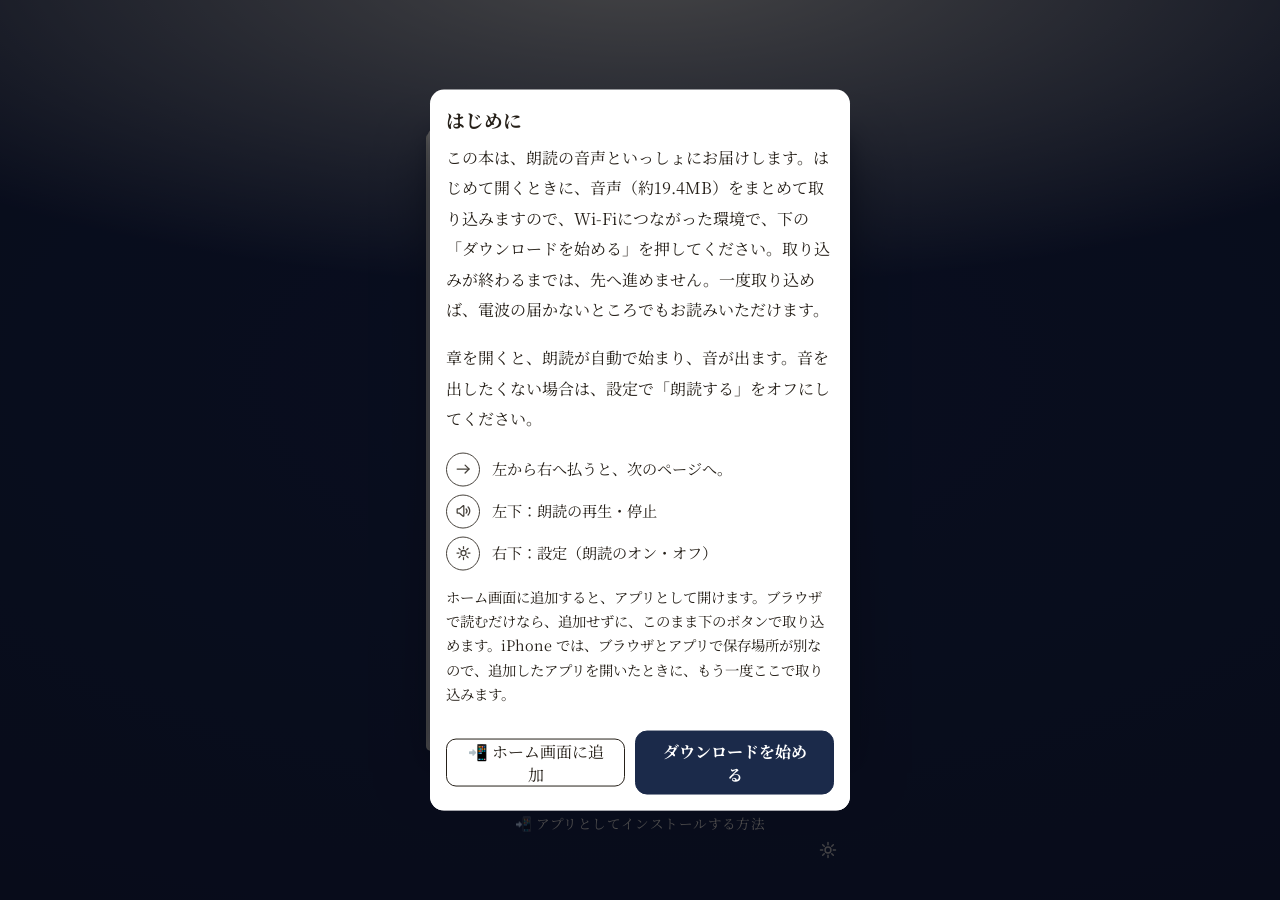
==== commit ead18d76: "Rebuild order-0010 with engine 1.1.94 (v1.13.97) Co-Authored-By: Claude Sonnet 5.5 <noreply@anthropi" ====
--- a/d/e4ae73be55475c619121a068bb4b3c81/index.html
+++ b/d/e4ae73be55475c619121a068bb4b3c81/index.html
@@ -17,7 +17,7 @@
     <link rel="icon" type="image/png" href="icons/icon-192.png" />
     <link rel="apple-touch-icon" href="icons/apple-touch-icon.png" />
     <title>双葉 湊 短編集：ロスト・ロッカーの残響 — 双葉 湊</title>
-    <script type="module" crossorigin src="./assets/index-BYZpSmLK.js"></script>
+    <script type="module" crossorigin src="./assets/index-D7stH2jt.js"></script>
     <link rel="stylesheet" crossorigin href="./assets/index-reYdAlJq.css">
   <link rel="manifest" href="./manifest.webmanifest"></head>
   <body>
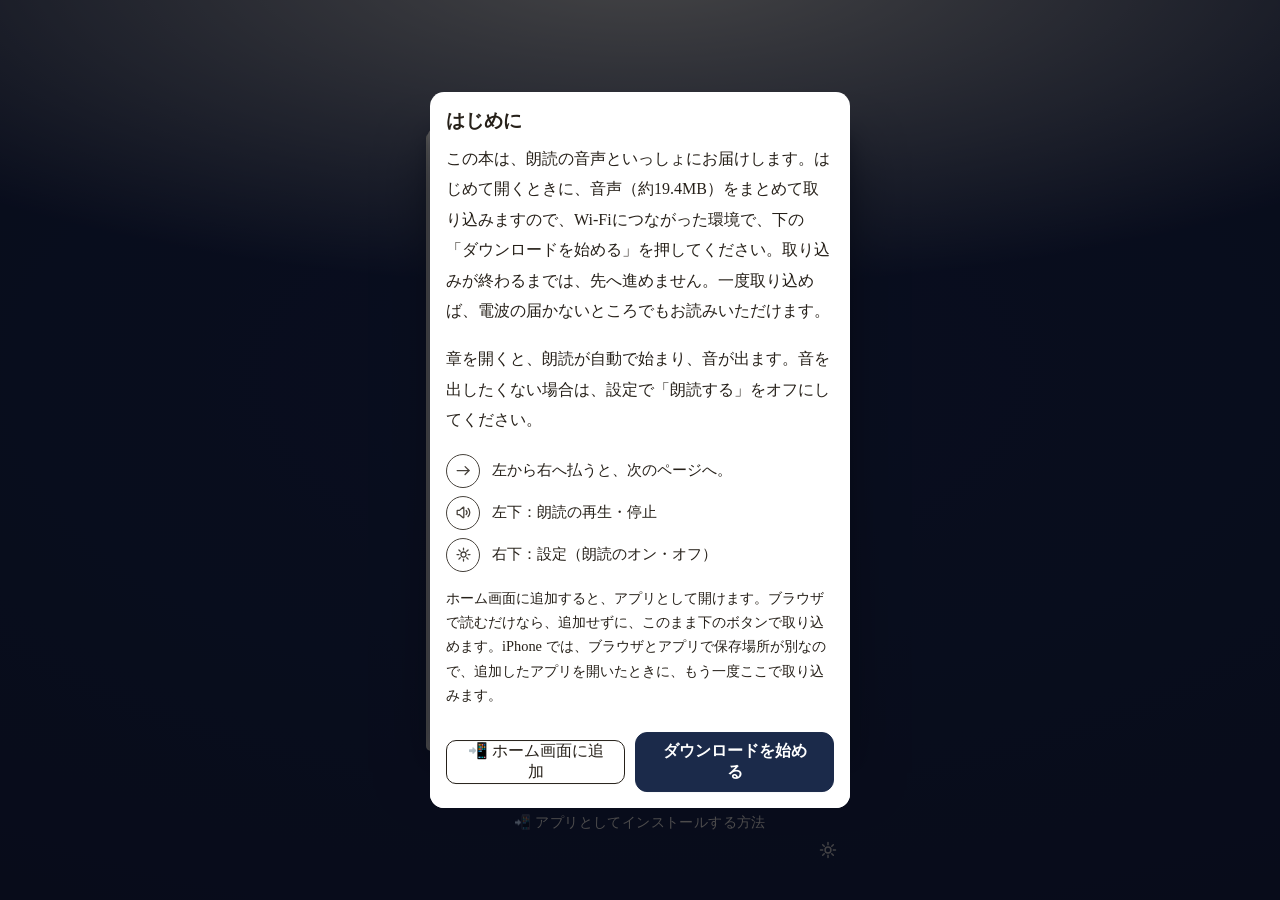
==== commit 162e1fc3: "Rebuild order-0010 with engine 1.1.95 (v1.13.98) Co-Authored-By: Claude Sonnet 5.5 <noreply@anthropi" ====
--- a/d/e4ae73be55475c619121a068bb4b3c81/index.html
+++ b/d/e4ae73be55475c619121a068bb4b3c81/index.html
@@ -17,7 +17,7 @@
     <link rel="icon" type="image/png" href="icons/icon-192.png" />
     <link rel="apple-touch-icon" href="icons/apple-touch-icon.png" />
     <title>双葉 湊 短編集：ロスト・ロッカーの残響 — 双葉 湊</title>
-    <script type="module" crossorigin src="./assets/index-D7stH2jt.js"></script>
+    <script type="module" crossorigin src="./assets/index-DE_It8Lc.js"></script>
     <link rel="stylesheet" crossorigin href="./assets/index-reYdAlJq.css">
   <link rel="manifest" href="./manifest.webmanifest"></head>
   <body>
